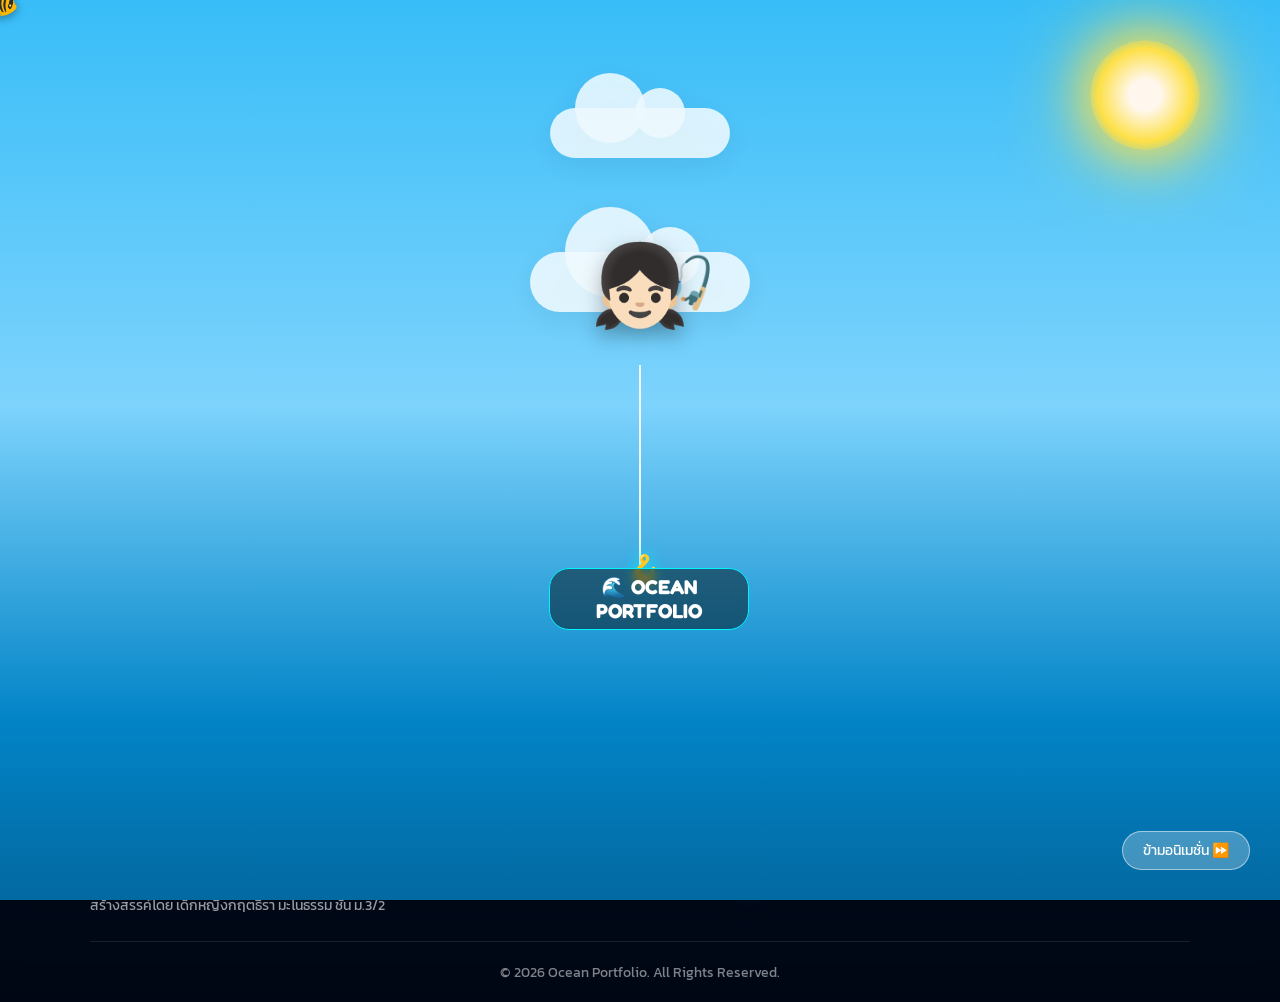
==== index.html @ 82ef906c "Update index.html" ====
<!DOCTYPE html>
<html lang="th">
<head>
    <meta charset="UTF-8">
    <meta name="viewport" content="width=device-width, initial-scale=1.0">
    <title>หน้าแรก - OCEAN PORTFOLIO</title>
    <!-- FontAwesome Icons -->
    <link rel="stylesheet" href="https://cdnjs.cloudflare.com/ajax/libs/font-awesome/6.4.0/css/all.min.css">
    
    <style>
        /* =========================================================
           GOOGLE FONTS & COLOR VARIABLES
        ========================================================= */
        @import url('https://fonts.googleapis.com/css2?family=Fredoka:wght@400;500;600;700&family=Kanit:ital,wght@0,300;0,400;0,500;0,600;1,300&display=swap');

        :root {
            /* Day Mode Colors (Coral Reef) */
            --bg-gradient-day: linear-gradient(180deg, #1062d1 0%, #003a80 40%, #00224d 70%, #000d1a 100%);
            --panel-bg-day: rgba(255, 255, 255, 0.12);
            --panel-border-day: rgba(255, 255, 255, 0.25);
            --text-main-day: #ffffff;
            --accent-day: #ff7b25; /* Clownfish Orange */
            --cyan-day: #00f2fe;

            /* Night Mode Colors (Deep Sea) */
            --bg-gradient-night: linear-gradient(180deg, #020514 0%, #050b24 35%, #02030a 75%, #000000 100%);
            --panel-bg-night: rgba(8, 20, 45, 0.55);
            --panel-border-night: rgba(0, 242, 254, 0.2);
            --text-main-night: #e0f7fa;
            --accent-night: #a855f7; /* Bioluminescent Purple */
            --cyan-night: #00ffcc;

            --transition-theme: background 0.8s ease, color 0.8s ease, border-color 0.8s ease;
        }

        /* Base Setup */
        * {
            margin: 0;
            padding: 0;
            box-sizing: border-box;
            cursor: none !important; /* Hide default cursor */
        }

        html {
            scroll-behavior: smooth;
        }

        body {
            font-family: 'Kanit', sans-serif;
            background: var(--bg-gradient-day);
            color: var(--text-main-day);
            overflow-x: hidden;
            min-height: 100vh;
            display: flex;
            flex-direction: column;
            justify-content: space-between;
            transition: var(--transition-theme);
            position: relative;
        }

        body.night-mode {
            background: var(--bg-gradient-night);
            color: var(--text-main-night);
        }

        /* Headings Font Style */
        h1, h2, h3, h4, .logo, .badge, .section-header p {
            font-family: 'Fredoka', 'Kanit', sans-serif;
        }

        /* =========================================================
           ADVANCED MULTI-LAYER OCEAN BACKGROUND EFFECTS
        ========================================================= */
        .ocean-background-effects {
            position: fixed;
            top: 0;
            left: 0;
            width: 100%;
            height: 100%;
            pointer-events: none;
            z-index: 0;
            overflow: hidden;
        }

        /* 1. Underwater Sunlight Rays Effect */
        .sun-rays {
            position: absolute;
            top: -10%;
            left: -10%;
            width: 120%;
            height: 85%;
            background: repeating-linear-gradient(
                85deg,
                rgba(255, 255, 255, 0.12) 0px,
                rgba(255, 255, 255, 0.12) 45px,
                transparent 45px,
                transparent 130px
            );
            filter: blur(10px);
            animation: raysShimmer 7s ease-in-out infinite alternate;
            mask-image: linear-gradient(180deg, rgba(0,0,0,1) 0%, rgba(0,0,0,0) 100%);
            -webkit-mask-image: linear-gradient(180deg, rgba(0,0,0,1) 0%, rgba(0,0,0,0) 100%);
        }

        @keyframes raysShimmer {
            0% { transform: scale(1) rotate(0deg); opacity: 0.5; }
            100% { transform: scale(1.08) rotate(3deg); opacity: 0.95; }
        }

        /* 2. Water Caustics Waves Glow Layer */
        .water-caustics {
            position: absolute;
            top: 0;
            left: 0;
            width: 100%;
            height: 100%;
            background: radial-gradient(circle at 50% 20%, rgba(0, 242, 254, 0.15), transparent 70%);
            animation: causticsPulse 6s ease-in-out infinite alternate;
        }

        @keyframes causticsPulse {
            0% { opacity: 0.3; transform: scale(1); }
            100% { opacity: 0.7; transform: scale(1.1); }
        }

        /* 3. Glowing Bioluminescent Particles */
        .plankton {
            position: absolute;
            background: #00f2fe;
            border-radius: 50%;
            box-shadow: 0 0 8px #00f2fe, 0 0 15px #00f2fe;
            animation: floatPlankton 10s infinite linear;
            opacity: 0.6;
        }

        body.night-mode .plankton {
            background: #a855f7;
            box-shadow: 0 0 8px #a855f7, 0 0 15px #00ffcc;
        }

        @keyframes floatPlankton {
            0% { transform: translateY(105vh) translateX(0) scale(0.5); opacity: 0; }
            20% { opacity: 0.8; }
            80% { opacity: 0.8; }
            100% { transform: translateY(-10vh) translateX(50px) scale(1.2); opacity: 0; }
        }

        /* 4. Swaying Seaweed at Seabed */
        .seaweed-group {
            position: absolute;
            bottom: -10px;
            width: 100%;
            display: flex;
            justify-content: space-around;
            opacity: 0.4;
        }

        .seaweed {
            width: 20px;
            height: 200px;
            background: linear-gradient(0deg, #023e8a, #00b4d8);
            border-radius: 50px 50px 0 0;
            transform-origin: bottom center;
            animation: sway 4s infinite ease-in-out alternate;
        }

        .seaweed:nth-child(2n) {
            height: 260px;
            animation-duration: 5.5s;
            animation-delay: -1.5s;
            background: linear-gradient(0deg, #0077b6, #90e0ef);
        }

        .seaweed:nth-child(3n) {
            height: 150px;
            animation-duration: 3.8s;
            animation-delay: -0.8s;
        }

        @keyframes sway {
            0% { transform: rotate(-14deg) skewX(-6deg); }
            100% { transform: rotate(14deg) skewX(6deg); }
        }

        /* =========================================================
           FISHING INTRO ANIMATION SCREEN (SUNNY SKY & CLOUDS)
        ========================================================= */
        #intro-overlay {
            position: fixed;
            top: 0;
            left: 0;
            width: 100%;
            height: 100%;
            background: linear-gradient(180deg, #38bdf8 0%, #7dd3fc 45%, #0284c7 80%, #0369a1 100%);
            z-index: 999999;
            display: flex;
            flex-direction: column;
            align-items: center;
            justify-content: center;
            overflow: hidden;
            transition: transform 1.2s cubic-bezier(0.77, 0, 0.175, 1), opacity 0.8s ease;
        }

        /* Bright Sun in Sky */
        .intro-sun {
            position: absolute;
            top: 40px;
            right: 80px;
            width: 110px;
            height: 110px;
            background: radial-gradient(circle, #fff7ed 20%, #fde047 60%, rgba(253, 224, 71, 0) 100%);
            border-radius: 50%;
            box-shadow: 0 0 50px #fde047, 0 0 90px #fde047;
            animation: sunGlow 3s ease-in-out infinite alternate;
        }

        @keyframes sunGlow {
            0% { transform: scale(1); box-shadow: 0 0 40px #fde047; }
            100% { transform: scale(1.1); box-shadow: 0 0 80px #fde047, 0 0 120px #facc15; }
        }

        /* Floating Sky Clouds */
        .cloud {
            position: absolute;
            background: rgba(255, 255, 255, 0.88);
            border-radius: 50px;
            opacity: 0.9;
            filter: drop-shadow(0 8px 15px rgba(0,0,0,0.08));
        }

        .cloud::before, .cloud::after {
            content: '';
            position: absolute;
            background: rgba(255, 255, 255, 0.88);
            border-radius: 50%;
        }

        .cloud-1 {
            width: 180px;
            height: 50px;
            top: 12%;
            animation: floatCloudLeft 22s linear infinite;
        }
        .cloud-1::before { width: 70px; height: 70px; top: -35px; left: 25px; }
        .cloud-1::after { width: 50px; height: 50px; top: -20px; left: 85px; }

        .cloud-2 {
            width: 220px;
            height: 60px;
            top: 28%;
            animation: floatCloudRight 28s linear infinite;
        }
        .cloud-2::before { width: 90px; height: 90px; top: -45px; left: 35px; }
        .cloud-2::after { width: 60px; height: 60px; top: -25px; left: 110px; }

        @keyframes floatCloudLeft {
            0% { left: -250px; }
            100% { left: 110vw; }
        }

        @keyframes floatCloudRight {
            0% { right: -250px; }
            100% { right: 110vw; }
        }

        /* Fisherman & Rod */
        .fisherman-box {
            position: absolute;
            top: 25%;
            display: flex;
            flex-direction: column;
            align-items: center;
            animation: boatBob 2.5s ease-in-out infinite alternate;
            z-index: 5;
        }

        @keyframes boatBob {
            0% { transform: translateY(0) rotate(-2deg); }
            100% { transform: translateY(12px) rotate(2deg); }
        }

        .character-avatar {
            font-size: 80px;
            filter: drop-shadow(0 8px 10px rgba(0,0,0,0.3));
            position: relative;
            z-index: 2;
        }

        .fishing-rod {
            position: absolute;
            top: 20px;
            right: -25px;
            font-size: 50px;
            transform-origin: bottom left;
            animation: rodReel 1.8s ease-in-out infinite alternate;
        }

        @keyframes rodReel {
            0% { transform: rotate(0deg); }
            100% { transform: rotate(-8deg); }
        }

        .fishing-line {
            position: absolute;
            top: 140px;
            width: 2px;
            background: rgba(255, 255, 255, 0.9);
            height: 200px;
        }

        .hook-item {
            position: absolute;
            bottom: -25px;
            left: -12px;
            font-size: 28px;
            color: #ffd700;
            filter: drop-shadow(0 0 8px #00f2fe);
        }

        .caught-title {
            position: absolute;
            bottom: -65px;
            left: -90px;
            width: 200px;
            text-align: center;
            font-family: 'Fredoka', sans-serif;
            font-size: 20px;
            font-weight: bold;
            color: #ffffff;
            background: rgba(0,0,0,0.45);
            padding: 6px 15px;
            border-radius: 20px;
            backdrop-filter: blur(5px);
            border: 1px solid var(--cyan-day);
        }

        #intro-overlay.pull-up {
            transform: translateY(-100%);
            opacity: 0.9;
        }

        #intro-overlay.pull-up .fisherman-box {
            animation: reelUp 0.8s ease-in forwards;
        }

        @keyframes reelUp {
            0% { transform: translateY(0); }
            30% { transform: translateY(30px); }
            100% { transform: translateY(-500px); }
        }

        /* Water Splash Bubbles Container when Pulling Up */
        #splash-bubbles-container {
            position: fixed;
            top: 0;
            left: 0;
            width: 100%;
            height: 100%;
            pointer-events: none;
            z-index: 9999999;
            overflow: hidden;
        }

        .splash-bubble {
            position: absolute;
            background: radial-gradient(circle at 30% 30%, rgba(255, 255, 255, 0.95), rgba(0, 242, 254, 0.6));
            border: 2px solid rgba(255, 255, 255, 0.9);
            border-radius: 50%;
            box-shadow: 0 0 15px rgba(0, 242, 254, 0.8);
            animation: splashFloat 1.2s cubic-bezier(0.25, 1, 0.5, 1) forwards;
        }

        @keyframes splashFloat {
            0% {
                transform: translateY(100vh) scale(0.3);
                opacity: 1;
            }
            50% {
                opacity: 0.9;
            }
            100% {
                transform: translateY(-20vh) scale(1.8);
                opacity: 0;
            }
        }

        .skip-intro-btn {
            position: absolute;
            bottom: 30px;
            right: 30px;
            background: rgba(255,255,255,0.25);
            border: 1px solid rgba(255,255,255,0.5);
            color: #fff;
            padding: 8px 20px;
            border-radius: 20px;
            font-family: 'Kanit', sans-serif;
            font-size: 14px;
            transition: 0.3s;
            z-index: 1000;
        }

        .skip-intro-btn:hover {
            background: rgba(255,255,255,0.5);
        }

        /* =========================================================
           CUSTOM CLOWNFISH CURSOR & BUBBLES
        ========================================================= */
        #customCursor {
            position: fixed;
            top: 0;
            left: 0;
            width: 38px;
            height: 38px;
            font-size: 28px;
            pointer-events: none;
            z-index: 999999;
            transform: translate(-50%, -50%) scaleX(-1);
            transition: transform 0.15s ease-out;
            filter: drop-shadow(0 2px 5px rgba(0,0,0,0.4));
        }

        .cursor-bubble {
            position: fixed;
            pointer-events: none;
            z-index: 999998;
            background: radial-gradient(circle at 30% 30%, rgba(255,255,255,0.9), rgba(0,242,254,0.3));
            border: 1px solid rgba(255, 255, 255, 0.8);
            border-radius: 50%;
            animation: bubbleFade 1s linear forwards;
        }

        @keyframes bubbleFade {
            0% { opacity: 0.8; transform: translate(-50%, -50%) scale(0.4); }
            100% { opacity: 0; transform: translate(-50%, -80px) scale(1.3); }
        }

        /* =========================================================
           NAVIGATION BAR
        ========================================================= */
        .site-header {
            position: fixed;
            top: 20px;
            left: 0;
            width: 100%;
            z-index: 1000;
        }

        .navbar {
            width: min(1180px, 92%);
            margin: auto;
            display: flex;
            align-items: center;
            justify-content: space-between;
            padding: 12px 24px;
            border-radius: 30px;
            background: var(--panel-bg-day);
            backdrop-filter: blur(15px);
            border: 1px solid var(--panel-border-day);
            box-shadow: 0 8px 32px rgba(0,0,0,0.2);
            transition: var(--transition-theme);
        }

        body.night-mode .navbar {
            background: var(--panel-bg-night);
            border-color: var(--panel-border-night);
        }

        .logo {
            display: flex;
            align-items: center;
            gap: 10px;
            text-decoration: none;
            color: #fff;
            font-size: 22px;
            letter-spacing: 0.5px;
        }

        .logo span {
            color: var(--cyan-day);
        }

        .nav-links {
            display: flex;
            gap: 24px;
            list-style: none;
        }

        .nav-links a {
            text-decoration: none;
            color: rgba(255, 255, 255, 0.85);
            font-size: 15px;
            font-weight: 500;
            transition: 0.3s;
        }

        .nav-links a:hover, .nav-links a.active {
            color: var(--cyan-day);
            text-shadow: 0 0 10px var(--cyan-day);
        }

        .theme-toggle-btn {
            background: rgba(255,255,255,0.2);
            border: 1px solid rgba(255,255,255,0.4);
            color: #fff;
            padding: 8px 16px;
            border-radius: 20px;
            font-size: 13px;
            font-weight: 600;
            font-family: 'Kanit', sans-serif;
            display: flex;
            align-items: center;
            gap: 8px;
            transition: 0.3s;
        }

        .theme-toggle-btn:hover {
            background: rgba(255,255,255,0.35);
        }

        /* =========================================================
           HERO SECTION & MAIN CONTENT
        ========================================================= */
        main {
            margin-top: 130px;
            z-index: 10;
            position: relative;
        }

        .hero-section {
            padding: 40px 0 60px;
        }

        .hero-container {
            width: min(1100px, 90%);
            margin: auto;
            display: grid;
            grid-template-columns: 1.2fr 0.8fr;
            gap: 40px;
            align-items: center;
        }

        .badge {
            display: inline-block;
            padding: 6px 18px;
            background: rgba(0, 242, 254, 0.15);
            border: 1px solid var(--cyan-day);
            color: var(--cyan-day);
            border-radius: 20px;
            font-size: 0.95rem;
            margin-bottom: 20px;
            backdrop-filter: blur(5px);
        }

        .hero-content h1 {
            font-size: clamp(36px, 5vw, 54px);
            line-height: 1.25;
            margin-bottom: 18px;
            color: #ffffff;
        }

        .hero-content h1 .highlight {
            color: var(--accent-day);
            text-shadow: 0 0 20px rgba(255, 123, 37, 0.6);
        }

        body.night-mode .hero-content h1 .highlight {
            color: var(--cyan-night);
            text-shadow: 0 0 20px rgba(0, 255, 204, 0.6);
        }

        .hero-sub {
            font-size: 1.1rem;
            color: rgba(255, 255, 255, 0.85);
            line-height: 1.7;
            font-weight: 300;
            margin-bottom: 30px;
        }

        .hero-buttons {
            display: flex;
            gap: 15px;
            flex-wrap: wrap;
        }

        .btn {
            display: inline-flex;
            align-items: center;
            gap: 10px;
            text-decoration: none;
            padding: 12px 28px;
            border-radius: 30px;
            font-size: 1rem;
            font-weight: 500;
            font-family: 'Kanit', sans-serif;
            transition: all 0.3s ease;
        }

        .btn-primary {
            background: linear-gradient(135deg, var(--cyan-day), #0088ff);
            color: #fff;
            box-shadow: 0 4px 15px rgba(0, 242, 254, 0.4);
        }

        .btn-primary:hover {
            transform: translateY(-3px);
            box-shadow: 0 8px 25px rgba(0, 242, 254, 0.6);
        }

        .btn-secondary {
            background: rgba(255, 255, 255, 0.15);
            border: 1px solid rgba(255, 255, 255, 0.3);
            color: #fff;
            backdrop-filter: blur(10px);
        }

        .btn-secondary:hover {
            background: rgba(255, 255, 255, 0.25);
            transform: translateY(-3px);
        }

        /* Profile Image Frame with Glow */
        .hero-image-wrapper {
            position: relative;
            display: flex;
            justify-content: center;
            align-items: center;
        }

        .blob-bg {
            position: absolute;
            width: 330px;
            height: 330px;
            background: radial-gradient(circle, rgba(0,242,254,0.4) 0%, rgba(0,0,0,0) 70%);
            border-radius: 50%;
            animation: pulseGlow 4s infinite alternate;
        }

        @keyframes pulseGlow {
            0% { transform: scale(0.9); opacity: 0.5; }
            100% { transform: scale(1.1); opacity: 0.9; }
        }

        .hero-img {
            width: 290px;
            height: 290px;
            object-fit: cover;
            border-radius: 50%;
            border: 4px solid var(--cyan-day);
            box-shadow: 0 0 30px rgba(0, 242, 254, 0.6);
            position: relative;
            z-index: 2;
            transition: transform 0.4s ease;
        }

        .hero-image-wrapper:hover .hero-img {
            transform: scale(1.05) rotate(-2deg);
        }

        /* Feature Cards Section */
        .quick-highlights {
            padding: 40px 0 80px;
        }

        .grid-3 {
            width: min(1100px, 90%);
            margin: auto;
            display: grid;
            grid-template-columns: repeat(auto-fit, minmax(280px, 1fr));
            gap: 25px;
        }

        .card {
            background: var(--panel-bg-day);
            border: 1px solid var(--panel-border-day);
            backdrop-filter: blur(15px);
            border-radius: 24px;
            padding: 30px;
            transition: var(--transition-theme), transform 0.3s ease, box-shadow 0.3s ease;
            text-align: center;
        }

        body.night-mode .card {
            background: var(--panel-bg-night);
            border-color: var(--panel-border-night);
        }

        .feature-card:hover {
            transform: translateY(-8px);
            box-shadow: 0 12px 30px rgba(0, 242, 254, 0.25);
            border-color: var(--cyan-day);
        }

        .feature-card .icon {
            font-size: 40px;
            color: var(--cyan-day);
            margin-bottom: 15px;
            text-shadow: 0 0 15px rgba(0, 242, 254, 0.5);
        }

        .feature-card h3 {
            font-size: 1.3rem;
            margin-bottom: 8px;
            color: #fff;
        }

        .feature-card p {
            font-size: 1rem;
            color: rgba(255, 255, 255, 0.85);
            font-weight: 300;
        }

        /* Dynamic Swimming Creatures */
        .swimming-fish {
            position: absolute;
            font-size: 38px;
            pointer-events: none;
            z-index: 1;
            animation: swimAcross 22s linear infinite;
            filter: drop-shadow(0 4px 10px rgba(0,0,0,0.3));
        }

        @keyframes swimAcross {
            0% { left: -10%; transform: scaleX(1); }
            50% { transform: scaleX(1) translateY(-20px); }
            50.1% { transform: scaleX(-1) translateY(-20px); }
            100% { left: 110%; transform: scaleX(-1); }
        }

        /* =========================================================
           FOOTER AREA
        ========================================================= */
        footer {
            background: rgba(1, 6, 19, 0.85);
            backdrop-filter: blur(10px);
            border-top: 1px solid rgba(255, 255, 255, 0.1);
            padding: 40px 20px 20px;
            margin-top: auto;
            position: relative;
            z-index: 10;
        }

        .footer-container {
            width: min(1100px, 90%);
            margin: auto;
            display: flex;
            justify-content: space-between;
            align-items: center;
            flex-wrap: wrap;
            gap: 20px;
            padding-bottom: 25px;
            border-bottom: 1px solid rgba(255, 255, 255, 0.1);
        }

        .footer-container h3 {
            font-size: 1.4rem;
            color: #fff;
            margin-bottom: 5px;
        }

        .footer-container p {
            font-size: 0.9rem;
            color: rgba(255, 255, 255, 0.6);
        }

        .footer-links {
            display: flex;
            gap: 18px;
            flex-wrap: wrap;
        }

        .footer-links a {
            color: rgba(255, 255, 255, 0.7);
            text-decoration: none;
            font-size: 0.9rem;
            transition: 0.3s;
        }

        .footer-links a:hover {
            color: var(--cyan-day);
        }

        .copyright {
            text-align: center;
            padding-top: 20px;
            font-size: 0.85rem;
            color: rgba(255, 255, 255, 0.5);
        }

        /* Responsive Design */
        @media (max-width: 768px) {
            .nav-links { display: none; }
            .hero-container { grid-template-columns: 1fr; text-align: center; }
            .hero-buttons { justify-content: center; }
            .footer-container { flex-direction: column; text-align: center; }
        }
    </style>
</head>
<body class="day-mode">

    <!-- DYNAMIC MULTI-LAYER OCEAN BACKGROUND EFFECTS -->
    <div class="ocean-background-effects">
        <div class="sun-rays"></div>
        <div class="water-caustics"></div>
        
        <!-- Animated Seaweed at seabed -->
        <div class="seaweed-group">
            <div class="seaweed"></div>
            <div class="seaweed"></div>
            <div class="seaweed"></div>
            <div class="seaweed"></div>
            <div class="seaweed"></div>
            <div class="seaweed"></div>
        </div>

        <!-- Dynamic Plankton Particle Container -->
        <div id="planktonContainer"></div>
    </div>

    <!-- INTRO FISHING ANIMATION OVERLAY (SUNNY SKY & FLOATING CLOUDS) -->
    <div id="intro-overlay">
        <!-- Bright Sun -->
        <div class="intro-sun"></div>

        <!-- Floating Clouds -->
        <div class="cloud cloud-1"></div>
        <div class="cloud cloud-2"></div>

        <div class="fisherman-box">
            <div class="character-avatar">👧🏻</div>
            <div class="fishing-rod">🎣</div>
            <div class="fishing-line">
                <div class="hook-item">🪝</div>
                <div class="caught-title">🌊 OCEAN PORTFOLIO</div>
            </div>
        </div>
        <button class="skip-intro-btn" onclick="finishIntro()">ข้ามอนิเมชั่น ⏩</button>
    </div>

    <!-- SPLASH BUBBLES CONTAINER -->
    <div id="splash-bubbles-container"></div>

    <!-- CUSTOM CLOWNFISH CURSOR -->
    <div id="customCursor">🐠</div>

    <!-- BACKGROUND SWIMMING ANIMALS -->
    <div class="swimming-fish" style="top: 22%;">🪼</div>
    <div class="swimming-fish" style="top: 68%; animation-duration: 26s;">🐢</div>

    <!-- NAVIGATION BAR -->
    <header class="site-header">
        <nav class="navbar">
            <a href="index.html" class="logo">
                <i class="fa-solid fa-water"></i> Ocean<span>Port</span>
            </a>
            <ul class="nav-links">
                <li><a href="index.html" class="active">หน้าแรก</a></li>
                <li><a href="profile.html">ประวัติส่วนตัว</a></li>
                <li><a href="education.html">การศึกษา</a></li>
                <li><a href="hobby.html">งานอดิเรก</a></li>
                <li><a href="contact.html">ติดต่อ</a></li>
            </ul>
            <button class="theme-toggle-btn" onclick="toggleTheme()" id="themeBtn">
                <span>🌙</span> <span id="themeText">โหมดทะเลลึก</span>
            </button>
        </nav>
    </header>

    <!-- MAIN HERO CONTENT -->
    <main>
        <section class="hero-section">
            <div class="hero-container">
                <div class="hero-content">
                    <span class="badge">ยินดีต้อนรับสู่พอร์ตโฟลิโอ 🌊</span>
                    <h1>สวัสดีค่ะ, หนู <span class="highlight">การ์ตูน</span> ✨</h1>
                    <p class="hero-sub">นักเรียนชั้นมัธยมศึกษาปีที่ 3 ที่มีความสนใจในด้านเทคโนโลยี การออกแบบ และการเรียนรู้สิ่งใหม่ๆ</p>
                    <div class="hero-buttons">
                        <a href="profile.html" class="btn btn-primary">รู้จักฉันมากขึ้น <i class="fa-solid fa-arrow-right"></i></a>
                        <a href="hobby.html" class="btn btn-secondary">ดูงานอดิเรก <i class="fa-solid fa-heart"></i></a>
                    </div>
                </div>
                <div class="hero-image-wrapper">
                    <div class="blob-bg"></div>
                    <!-- REAL PROFILE IMAGE -->
                    <img src="6992.jpg" alt="เด็กหญิงกฤตธีรา มะโนธรรม" class="hero-img">
                </div>
            </div>
        </section>

        <!-- QUICK HIGHLIGHTS SECTION -->
        <section class="quick-highlights">
            <div class="grid-3">
                <div class="card feature-card">
                    <i class="fa-solid fa-graduation-cap icon"></i>
                    <h3>ระดับการศึกษา</h3>
                    <p>มัธยมศึกษาปีที่ 3/2</p>
                </div>
                <div class="card feature-card">
                    <i class="fa-solid fa-flask icon"></i>
                    <h3>วิชาที่ชอบ</h3>
                    <p>วิชาวิทยาศาสตร์ 🧪</p>
                </div>
                <div class="card feature-card">
                    <i class="fa-solid fa-music icon"></i>
                    <h3>ความสนใจ</h3>
                    <p>ชอบ น้องเอยกับน้องแป๋ว วง RIIZE 🧡</p>
                </div>
            </div>
        </section>
    </main>

    <!-- FOOTER -->
    <footer>
        <div class="footer-container">
            <div>
                <h3>Ocean Portfolio 🐬</h3>
                <p>สร้างสรรค์โดย เด็กหญิงกฤตธีรา มะโนธรรม ชั้น ม.3/2</p>
            </div>
            <div class="footer-links">
                <a href="index.html">หน้าแรก</a>
                <a href="profile.html">ประวัติส่วนตัว</a>
                <a href="education.html">การศึกษา</a>
                <a href="hobby.html">งานอดิเรก</a>
                <a href="contact.html">ติดต่อ</a>
            </div>
        </div>
        <div class="copyright">
            <p>&copy; 2026 Ocean Portfolio. All Rights Reserved.</p>
        </div>
    </footer>

    <!-- JAVASCRIPT LOGIC -->
    <script>
        /* Generate Glowing Plankton Particles Dynamic Floating */
        const planktonContainer = document.getElementById('planktonContainer');
        for (let i = 0; i < 25; i++) {
            const plankton = document.createElement('div');
            plankton.className = 'plankton';
            const size = Math.random() * 5 + 3;
            plankton.style.width = size + 'px';
            plankton.style.height = size + 'px';
            plankton.style.left = Math.random() * 100 + '%';
            plankton.style.animationDuration = (Math.random() * 8 + 6) + 's';
            plankton.style.animationDelay = (Math.random() * 6) + 's';
            planktonContainer.appendChild(plankton);
        }

        /* Fishing Intro Animation Sequence & Water Splash Bubbles Trigger */
        let isIntroFinished = false;

        window.addEventListener('DOMContentLoaded', () => {
            setTimeout(() => {
                finishIntro();
            }, 2500);
        });

        function finishIntro() {
            if (isIntroFinished) return;
            isIntroFinished = true;

            const overlay = document.getElementById('intro-overlay');
            
            // Trigger Splash Bubbles Effect
            triggerSplashBubbles();

            overlay.classList.add('pull-up');
            
            setTimeout(() => {
                overlay.style.display = 'none';
            }, 1200);
        }

        /* Generate Water Burst/Splash Bubbles Effect */
        function triggerSplashBubbles() {
            const splashContainer = document.getElementById('splash-bubbles-container');
            const bubbleCount = 45; // Number of splash bubbles

            for (let i = 0; i < bubbleCount; i++) {
                const bubble = document.createElement('div');
                bubble.className = 'splash-bubble';
                
                const size = Math.random() * 35 + 12; // Bubble sizes
                bubble.style.width = size + 'px';
                bubble.style.height = size + 'px';
                
                bubble.style.left = Math.random() * 100 + 'vw';
                bubble.style.animationDelay = (Math.random() * 0.4) + 's';
                bubble.style.animationDuration = (Math.random() * 0.6 + 0.8) + 's';

                splashContainer.appendChild(bubble);
            }

            // Clean up splash bubbles after animation ends
            setTimeout(() => {
                splashContainer.innerHTML = '';
            }, 1800);
        }

        /* Custom Cursor Movement */
        const cursor = document.getElementById("customCursor");
        let lastX = 0;

        document.addEventListener("mousemove", (e) => {
            cursor.style.left = e.clientX + "px";
            cursor.style.top = e.clientY + "px";

            if (e.clientX < lastX) {
                cursor.style.transform = "translate(-50%, -50%) scaleX(1)";
            } else if (e.clientX > lastX) {
                cursor.style.transform = "translate(-50%, -50%) scaleX(-1)";
            }
            lastX = e.clientX;

            if (Math.random() < 0.2) {
                createCursorBubble(e.clientX, e.clientY);
            }
        });

        function createCursorBubble(x, y) {
            const bubble = document.createElement("div");
            bubble.className = "cursor-bubble";
            const size = Math.random() * 12 + 6;
            bubble.style.width = size + "px";
            bubble.style.height = size + "px";
            bubble.style.left = x + "px";
            bubble.style.top = y + "px";
            document.body.appendChild(bubble);
            setTimeout(() => bubble.remove(), 1000);
        }

        /* Theme Toggle Function */
        function toggleTheme() {
            const body = document.body;
            const themeBtnText = document.getElementById("themeText");

            body.classList.toggle("night-mode");

            if (body.classList.contains("night-mode")) {
                themeBtnText.textContent = "โหมดกลางวัน";
            } else {
                themeBtnText.textContent = "โหมดทะเลลึก";
            }
        }
    </script>
</body>
</html>
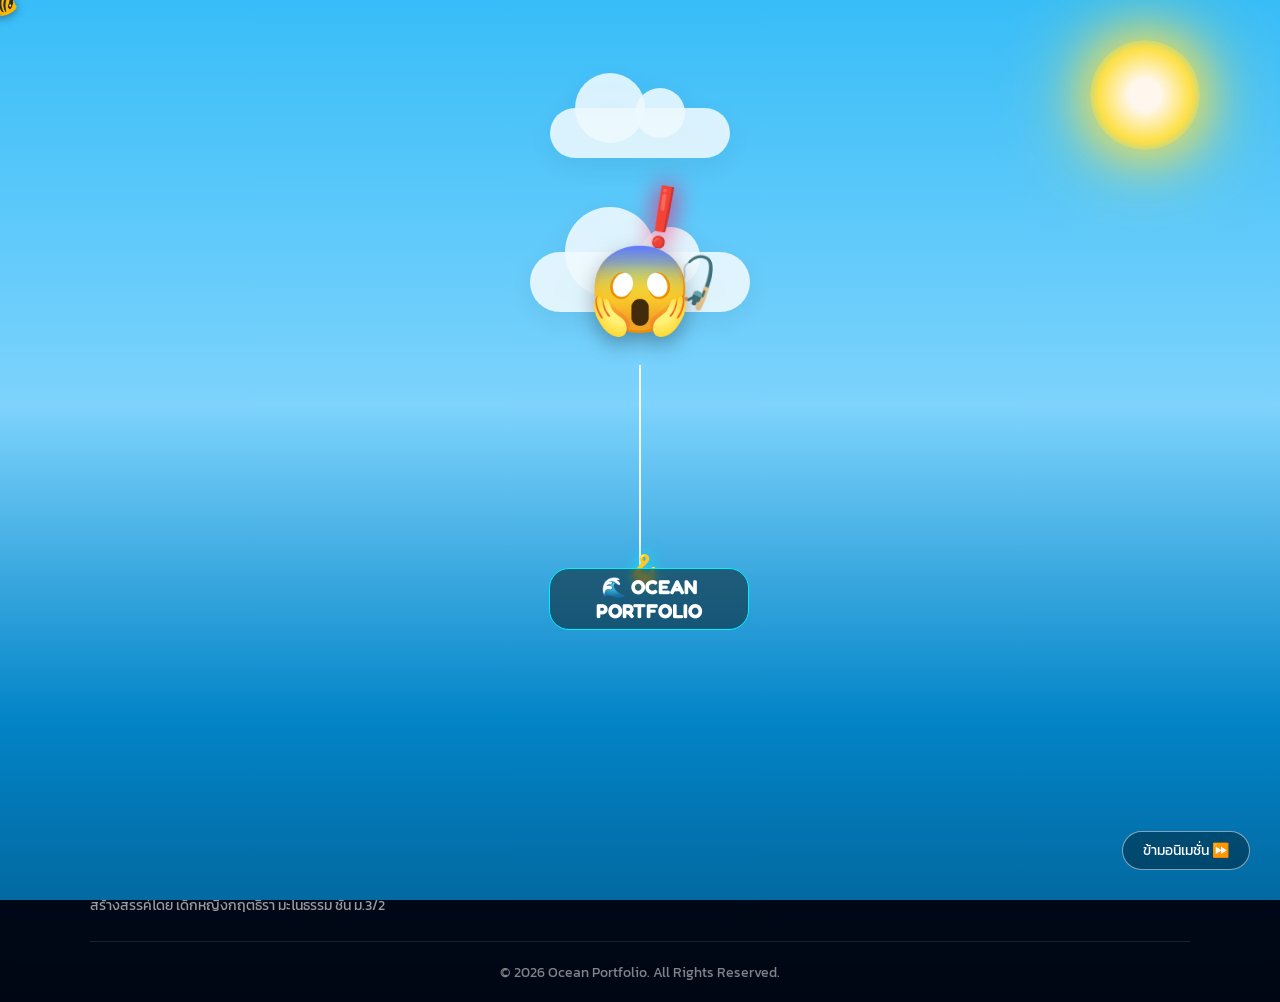
==== commit 8ef77f2b: "Update index.html" ====
--- a/index.html
+++ b/index.html
@@ -183,7 +183,7 @@
         }
 
         /* =========================================================
-           FISHING INTRO ANIMATION SCREEN (SUNNY SKY & CLOUDS)
+           EXTENDED FISHING INTRO SCREEN WITH SHOCK ANIMATION
         ========================================================= */
         #intro-overlay {
             position: fixed;
@@ -201,7 +201,7 @@
             transition: transform 1.2s cubic-bezier(0.77, 0, 0.175, 1), opacity 0.8s ease;
         }
 
-        /* Bright Sun in Sky */
+        /* Sun */
         .intro-sun {
             position: absolute;
             top: 40px;
@@ -219,7 +219,7 @@
             100% { transform: scale(1.1); box-shadow: 0 0 80px #fde047, 0 0 120px #facc15; }
         }
 
-        /* Floating Sky Clouds */
+        /* Clouds */
         .cloud {
             position: absolute;
             background: rgba(255, 255, 255, 0.88);
@@ -263,14 +263,14 @@
             100% { right: 110vw; }
         }
 
-        /* Fisherman & Rod */
+        /* Fisherman Container */
         .fisherman-box {
             position: absolute;
             top: 25%;
             display: flex;
             flex-direction: column;
             align-items: center;
-            animation: boatBob 2.5s ease-in-out infinite alternate;
+            animation: boatBob 3s ease-in-out infinite alternate;
             z-index: 5;
         }
 
@@ -279,20 +279,55 @@
             100% { transform: translateY(12px) rotate(2deg); }
         }
 
+        /* Character Avatar */
         .character-avatar {
-            font-size: 80px;
+            font-size: 85px;
             filter: drop-shadow(0 8px 10px rgba(0,0,0,0.3));
             position: relative;
             z-index: 2;
-        }
-
+            transition: transform 0.2s ease;
+        }
+
+        /* Shock Mark (❗️) Effect */
+        .shock-mark {
+            position: absolute;
+            top: -45px;
+            right: 0px;
+            font-size: 48px;
+            opacity: 0;
+            transform: scale(0.2) rotate(-15deg);
+            transition: transform 0.3s cubic-bezier(0.175, 0.885, 0.32, 1.275), opacity 0.3s;
+            filter: drop-shadow(0 0 10px #ff0055);
+        }
+
+        .fisherman-box.shocked .shock-mark {
+            opacity: 1;
+            transform: scale(1.2) rotate(10deg);
+            animation: vibrate 0.15s infinite alternate;
+        }
+
+        @keyframes vibrate {
+            0% { transform: scale(1.2) rotate(10deg) translate(0, 0); }
+            100% { transform: scale(1.3) rotate(-5deg) translate(3px, -3px); }
+        }
+
+        .fisherman-box.shocked {
+            animation: tugBait 0.2s infinite alternate !important;
+        }
+
+        @keyframes tugBait {
+            0% { transform: translateY(0) rotate(-4deg); }
+            100% { transform: translateY(28px) rotate(6deg); }
+        }
+
+        /* Fishing Rod & Line */
         .fishing-rod {
             position: absolute;
             top: 20px;
             right: -25px;
             font-size: 50px;
             transform-origin: bottom left;
-            animation: rodReel 1.8s ease-in-out infinite alternate;
+            animation: rodReel 2s ease-in-out infinite alternate;
         }
 
         @keyframes rodReel {
@@ -306,6 +341,7 @@
             width: 2px;
             background: rgba(255, 255, 255, 0.9);
             height: 200px;
+            transform-origin: top center;
         }
 
         .hook-item {
@@ -334,22 +370,23 @@
             border: 1px solid var(--cyan-day);
         }
 
+        /* Pull Up Motion */
         #intro-overlay.pull-up {
             transform: translateY(-100%);
             opacity: 0.9;
         }
 
         #intro-overlay.pull-up .fisherman-box {
-            animation: reelUp 0.8s ease-in forwards;
+            animation: reelUp 0.9s ease-in forwards !important;
         }
 
         @keyframes reelUp {
             0% { transform: translateY(0); }
-            30% { transform: translateY(30px); }
-            100% { transform: translateY(-500px); }
-        }
-
-        /* Water Splash Bubbles Container when Pulling Up */
+            20% { transform: translateY(45px) scale(0.95); }
+            100% { transform: translateY(-700px) scale(1.1); }
+        }
+
+        /* Water Splash Bubbles Container */
         #splash-bubbles-container {
             position: fixed;
             top: 0;
@@ -371,24 +408,16 @@
         }
 
         @keyframes splashFloat {
-            0% {
-                transform: translateY(100vh) scale(0.3);
-                opacity: 1;
-            }
-            50% {
-                opacity: 0.9;
-            }
-            100% {
-                transform: translateY(-20vh) scale(1.8);
-                opacity: 0;
-            }
+            0% { transform: translateY(100vh) scale(0.3); opacity: 1; }
+            50% { opacity: 0.9; }
+            100% { transform: translateY(-20vh) scale(1.8); opacity: 0; }
         }
 
         .skip-intro-btn {
             position: absolute;
             bottom: 30px;
             right: 30px;
-            background: rgba(255,255,255,0.25);
+            background: rgba(0, 0, 0, 0.35);
             border: 1px solid rgba(255,255,255,0.5);
             color: #fff;
             padding: 8px 20px;
@@ -817,7 +846,7 @@
         <div id="planktonContainer"></div>
     </div>
 
-    <!-- INTRO FISHING ANIMATION OVERLAY (SUNNY SKY & FLOATING CLOUDS) -->
+    <!-- EXTENDED INTRO FISHING ANIMATION SCREEN -->
     <div id="intro-overlay">
         <!-- Bright Sun -->
         <div class="intro-sun"></div>
@@ -826,8 +855,9 @@
         <div class="cloud cloud-1"></div>
         <div class="cloud cloud-2"></div>
 
-        <div class="fisherman-box">
-            <div class="character-avatar">👧🏻</div>
+        <div class="fisherman-box" id="fishermanBox">
+            <div class="shock-mark">❗️</div>
+            <div class="character-avatar" id="avatarChar">👧🏻</div>
             <div class="fishing-rod">🎣</div>
             <div class="fishing-line">
                 <div class="hook-item">🪝</div>
@@ -945,13 +975,26 @@
             planktonContainer.appendChild(plankton);
         }
 
-        /* Fishing Intro Animation Sequence & Water Splash Bubbles Trigger */
+        /* EXTENDED TIMELINE INTRO ANIMATION WITH SHOCK & TUG MOTION */
         let isIntroFinished = false;
 
         window.addEventListener('DOMContentLoaded', () => {
+            // Stage 1: Floating normally (0.0s - 2.5s)
+            
+            // Stage 2: Fish bites hook & Character shocks (At 2.5s)
+            setTimeout(() => {
+                if (isIntroFinished) return;
+                const fisherman = document.getElementById('fishermanBox');
+                const avatar = document.getElementById('avatarChar');
+                
+                fisherman.classList.add('shocked');
+                avatar.textContent = '😱'; // Switch to shocked expression
+            }, 2500);
+
+            // Stage 3: Pull up & Splash Transition (At 4.8s)
             setTimeout(() => {
                 finishIntro();
-            }, 2500);
+            }, 4800);
         });
 
         function finishIntro() {
@@ -973,13 +1016,13 @@
         /* Generate Water Burst/Splash Bubbles Effect */
         function triggerSplashBubbles() {
             const splashContainer = document.getElementById('splash-bubbles-container');
-            const bubbleCount = 45; // Number of splash bubbles
+            const bubbleCount = 55; // Increased splash bubbles count
 
             for (let i = 0; i < bubbleCount; i++) {
                 const bubble = document.createElement('div');
                 bubble.className = 'splash-bubble';
                 
-                const size = Math.random() * 35 + 12; // Bubble sizes
+                const size = Math.random() * 40 + 12; // Bubble sizes
                 bubble.style.width = size + 'px';
                 bubble.style.height = size + 'px';
                 
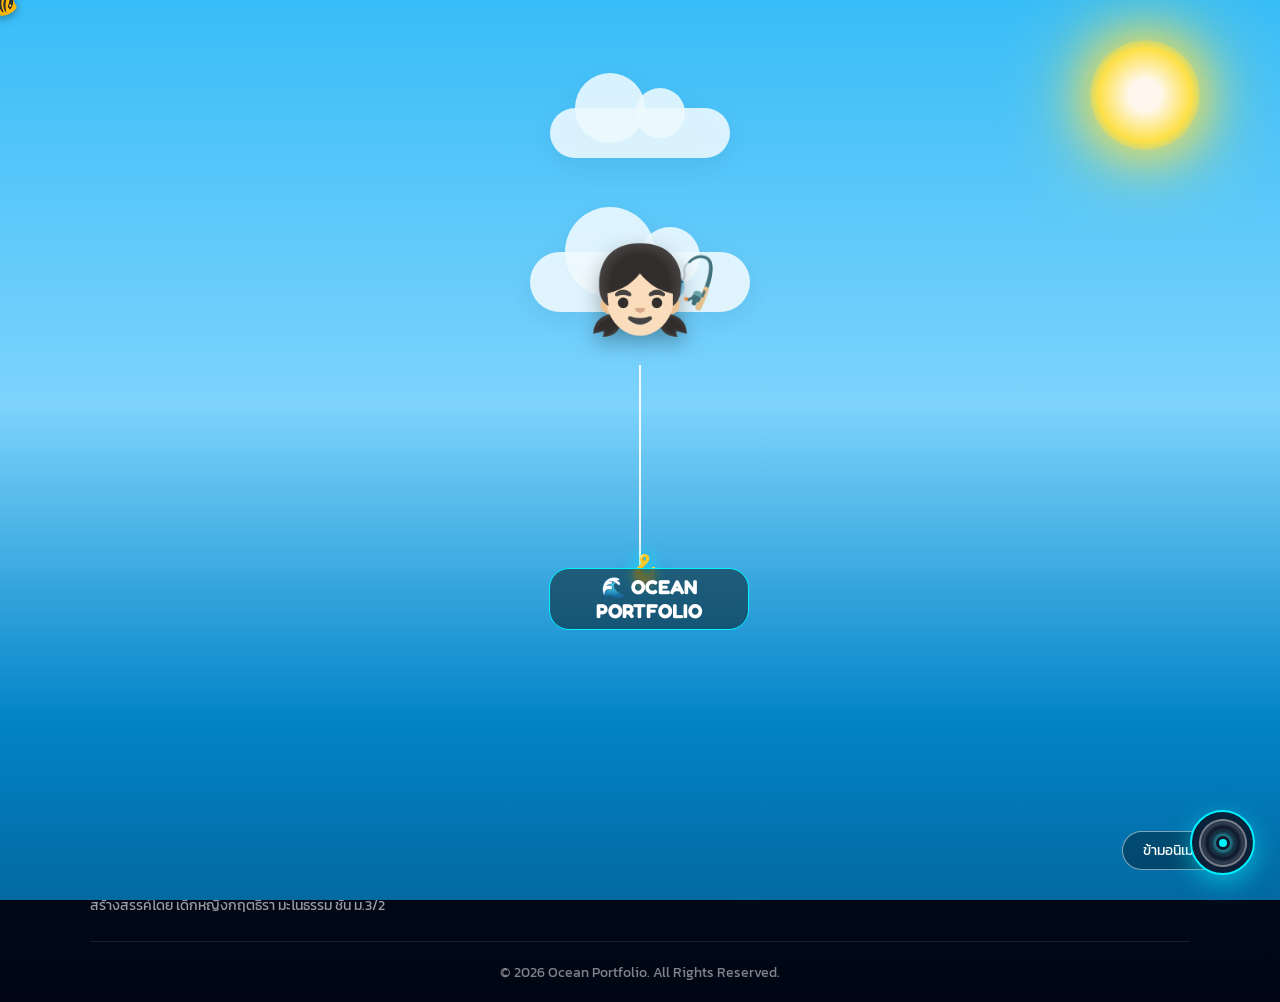
==== commit cebf28a5: "Update index.html" ====
--- a/index.html
+++ b/index.html
@@ -1,6 +1,7 @@
 <!DOCTYPE html>
 <html lang="th">
 <head>
+    <link rel="stylesheet" href="https://cdnjs.cloudflare.com/ajax/libs/font-awesome/6.4.0/css/all.min.css">
     <meta charset="UTF-8">
     <meta name="viewport" content="width=device-width, initial-scale=1.0">
     <title>หน้าแรก - OCEAN PORTFOLIO</title>
@@ -1087,3 +1088,352 @@
     </script>
 </body>
 </html>
+<!-- เครื่องเล่นเพลงมุมขวาล่าง -->
+<style>
+    .music-widget-btn {
+        position: fixed;
+        bottom: 25px;
+        right: 25px;
+        width: 65px;
+        height: 65px;
+        border-radius: 50%;
+        background: rgba(10, 25, 47, 0.9);
+        border: 2px solid #00f2fe;
+        box-shadow: 0 8px 25px rgba(0, 242, 254, 0.5);
+        backdrop-filter: blur(10px);
+        z-index: 9999999 !important;
+        cursor: pointer !important;
+        display: flex;
+        align-items: center;
+        justify-content: center;
+        transition: transform 0.3s ease;
+    }
+
+    .music-widget-btn:hover {
+        transform: scale(1.1);
+    }
+
+    .mini-cd-disc {
+        width: 48px;
+        height: 48px;
+        border-radius: 50%;
+        background: repeating-radial-gradient(
+            circle at center,
+            #1e293b 0px,
+            #0f172a 4px,
+            #334155 8px,
+            #0f172a 12px
+        );
+        border: 2px solid rgba(255, 255, 255, 0.4);
+        position: relative;
+        display: flex;
+        align-items: center;
+        justify-content: center;
+        animation: spinCD 8s linear infinite;
+        animation-play-state: paused;
+    }
+
+    .mini-cd-disc.playing {
+        animation-play-state: running;
+    }
+
+    .mini-cd-center {
+        width: 14px;
+        height: 14px;
+        background: #00f2fe;
+        border-radius: 50%;
+        border: 3px solid #0f172a;
+        box-shadow: 0 0 8px #00f2fe;
+    }
+
+    .music-player-modal {
+        position: fixed;
+        bottom: 100px;
+        right: 25px;
+        width: 310px;
+        background: rgba(8, 20, 45, 0.95);
+        border: 1px solid rgba(0, 242, 254, 0.5);
+        border-radius: 24px;
+        padding: 20px;
+        box-shadow: 0 15px 35px rgba(0, 0, 0, 0.6), 0 0 20px rgba(0, 242, 254, 0.3);
+        backdrop-filter: blur(20px);
+        z-index: 9999998 !important;
+        display: none;
+        flex-direction: column;
+        gap: 15px;
+        animation: popUp 0.3s ease;
+    }
+
+    .music-player-modal.active {
+        display: flex;
+    }
+
+    @keyframes popUp {
+        0% { opacity: 0; transform: translateY(20px) scale(0.95); }
+        100% { opacity: 1; transform: translateY(0) scale(1); }
+    }
+
+    .player-header {
+        display: flex;
+        justify-content: space-between;
+        align-items: center;
+        color: #fff;
+    }
+
+    .player-header h4 {
+        font-size: 0.95rem;
+        display: flex;
+        align-items: center;
+        gap: 8px;
+        color: #00f2fe;
+        margin: 0;
+    }
+
+    .close-player-btn {
+        background: transparent;
+        border: none;
+        color: rgba(255, 255, 255, 0.7);
+        font-size: 18px;
+        cursor: pointer !important;
+    }
+
+    .close-player-btn:hover {
+        color: #ff4757;
+    }
+
+    .player-display-container {
+        width: 100%;
+        height: 180px;
+        border-radius: 16px;
+        overflow: hidden;
+        position: relative;
+        background: #020617;
+        border: 1px solid rgba(255, 255, 255, 0.15);
+        display: flex;
+        align-items: center;
+        justify-content: center;
+    }
+
+    .player-video-view {
+        width: 100%;
+        height: 100%;
+        object-fit: cover;
+    }
+
+    .player-cd-view {
+        display: none;
+        width: 140px;
+        height: 140px;
+        border-radius: 50%;
+        background: radial-gradient(circle at center, #334155 0%, #0f172a 70%);
+        border: 4px solid rgba(255, 255, 255, 0.2);
+        box-shadow: 0 0 20px rgba(0, 0, 0, 0.8);
+        position: relative;
+        animation: spinCD 6s linear infinite;
+        animation-play-state: paused;
+    }
+
+    .player-cd-view.playing {
+        animation-play-state: running;
+    }
+
+    .player-cd-view::after {
+        content: '';
+        position: absolute;
+        top: 50%;
+        left: 50%;
+        transform: translate(-50%, -50%);
+        width: 35px;
+        height: 35px;
+        background: #00f2fe;
+        border-radius: 50%;
+        border: 4px solid #020617;
+    }
+
+    @keyframes spinCD {
+        0% { transform: rotate(0deg); }
+        100% { transform: rotate(360deg); }
+    }
+
+    .song-info {
+        text-align: center;
+        color: #fff;
+    }
+
+    .song-title {
+        font-size: 0.95rem;
+        font-weight: 600;
+        color: #ffffff;
+    }
+
+    .song-artist {
+        font-size: 0.8rem;
+        color: rgba(255, 255, 255, 0.6);
+    }
+
+    .player-controls {
+        display: flex;
+        flex-direction: column;
+        gap: 12px;
+    }
+
+    .view-toggle-btns {
+        display: flex;
+        justify-content: center;
+        gap: 8px;
+    }
+
+    .mode-btn {
+        background: rgba(255, 255, 255, 0.1);
+        border: 1px solid rgba(255, 255, 255, 0.2);
+        color: #fff;
+        padding: 5px 12px;
+        border-radius: 12px;
+        font-size: 0.75rem;
+        cursor: pointer !important;
+        transition: 0.3s;
+    }
+
+    .mode-btn.active {
+        background: #00f2fe;
+        color: #020617;
+        font-weight: 600;
+    }
+
+    .action-btns {
+        display: flex;
+        justify-content: center;
+        align-items: center;
+        gap: 20px;
+    }
+
+    .control-btn {
+        background: transparent;
+        border: none;
+        color: #fff;
+        font-size: 18px;
+        cursor: pointer !important;
+    }
+
+    .control-btn.play-btn {
+        width: 45px;
+        height: 45px;
+        background: linear-gradient(135deg, #00f2fe, #0088ff);
+        border-radius: 50%;
+        display: flex;
+        align-items: center;
+        justify-content: center;
+        color: #fff;
+        box-shadow: 0 4px 12px rgba(0, 242, 254, 0.4);
+    }
+</style>
+
+<!-- ปุ่ม Mini CD ลอยมุมขวาล่าง -->
+<div class="music-widget-btn" id="musicWidgetBtn" title="เปิด/ปิด เครื่องเล่นเพลง">
+    <div class="mini-cd-disc" id="miniCD">
+        <div class="mini-cd-center"></div>
+    </div>
+</div>
+
+<!-- หน้าต่างเครื่องเล่นเพลง -->
+<div class="music-player-modal" id="musicModal">
+    <div class="player-header">
+        <h4><i class="fa-solid fa-compact-disc"></i> RIIZE Player</h4>
+        <button class="close-player-btn" id="closePlayerBtn"><i class="fa-solid fa-xmark"></i></button>
+    </div>
+
+    <div class="player-display-container">
+        <!-- หน้าจอวิดีโอ -->
+        <video class="player-video-view" id="playerVideo" loop playsinline muted>
+            <source src="https://assets.mixkit.co/videos/preview/mixkit-underwater-view-of-ocean-waves-40118-large.mp4" type="video/mp4">
+        </video>
+
+        <!-- หน้าจอแผ่น CD หมุน -->
+        <div class="player-cd-view" id="playerCDView"></div>
+    </div>
+
+    <div class="song-info">
+        <div class="song-title">Something's In The Water</div>
+        <div class="song-artist">RIIZE</div>
+    </div>
+
+    <!-- ไฟล์เพลงของคุณ -->
+    <audio id="mainAudio" loop>
+        <source src="Y2Mate.is - RIIZE Somethings in the Water Official Audio.mp3" type="audio/mpeg">
+    </audio>
+
+    <div class="player-controls">
+        <div class="view-toggle-btns">
+            <button class="mode-btn active" id="videoModeBtn"><i class="fa-solid fa-video"></i> วิดีโอ</button>
+            <button class="mode-btn" id="cdModeBtn"><i class="fa-solid fa-compact-disc"></i> แผ่นซีดีหมุน</button>
+        </div>
+
+        <div class="action-btns">
+            <button class="control-btn" id="prevBtn"><i class="fa-solid fa-backward-step"></i></button>
+            <button class="control-btn play-btn" id="playPauseBtn"><i class="fa-solid fa-play"></i></button>
+            <button class="control-btn" id="nextBtn"><i class="fa-solid fa-forward-step"></i></button>
+        </div>
+    </div>
+</div>
+
+<script>
+    const musicWidgetBtn = document.getElementById('musicWidgetBtn');
+    const musicModal = document.getElementById('musicModal');
+    const closePlayerBtn = document.getElementById('closePlayerBtn');
+
+    const mainAudio = document.getElementById('mainAudio');
+    const playerVideo = document.getElementById('playerVideo');
+    const playPauseBtn = document.getElementById('playPauseBtn');
+    const miniCD = document.getElementById('miniCD');
+    const playerCDView = document.getElementById('playerCDView');
+
+    const videoModeBtn = document.getElementById('videoModeBtn');
+    const cdModeBtn = document.getElementById('cdModeBtn');
+
+    let isPlaying = false;
+
+    musicWidgetBtn.addEventListener('click', () => {
+        musicModal.classList.toggle('active');
+    });
+
+    closePlayerBtn.addEventListener('click', () => {
+        musicModal.classList.remove('active');
+    });
+
+    playPauseBtn.addEventListener('click', togglePlay);
+
+    function togglePlay() {
+        if (isPlaying) {
+            mainAudio.pause();
+            playerVideo.pause();
+            playPauseBtn.innerHTML = '<i class="fa-solid fa-play"></i>';
+            miniCD.classList.remove('playing');
+            playerCDView.classList.remove('playing');
+        } else {
+            mainAudio.play().then(() => {
+                playerVideo.play();
+                playPauseBtn.innerHTML = '<i class="fa-solid fa-pause"></i>';
+                miniCD.classList.add('playing');
+                playerCDView.classList.add('playing');
+            }).catch(error => {
+                alert("กรุณาตรวจสอบว่าชื่อไฟล์เพลงตรงกับในโฟลเดอร์หรือไม่");
+            });
+        }
+        isPlaying = !isPlaying;
+    }
+
+    videoModeBtn.addEventListener('click', () => {
+        videoModeBtn.classList.add('active');
+        cdModeBtn.classList.remove('active');
+        playerVideo.style.display = 'block';
+        playerCDView.style.display = 'none';
+    });
+
+    cdModeBtn.addEventListener('click', () => {
+        cdModeBtn.classList.add('active');
+        videoModeBtn.classList.remove('active');
+        playerVideo.style.display = 'none';
+        playerCDView.style.display = 'block';
+    });
+</script>
+</body>
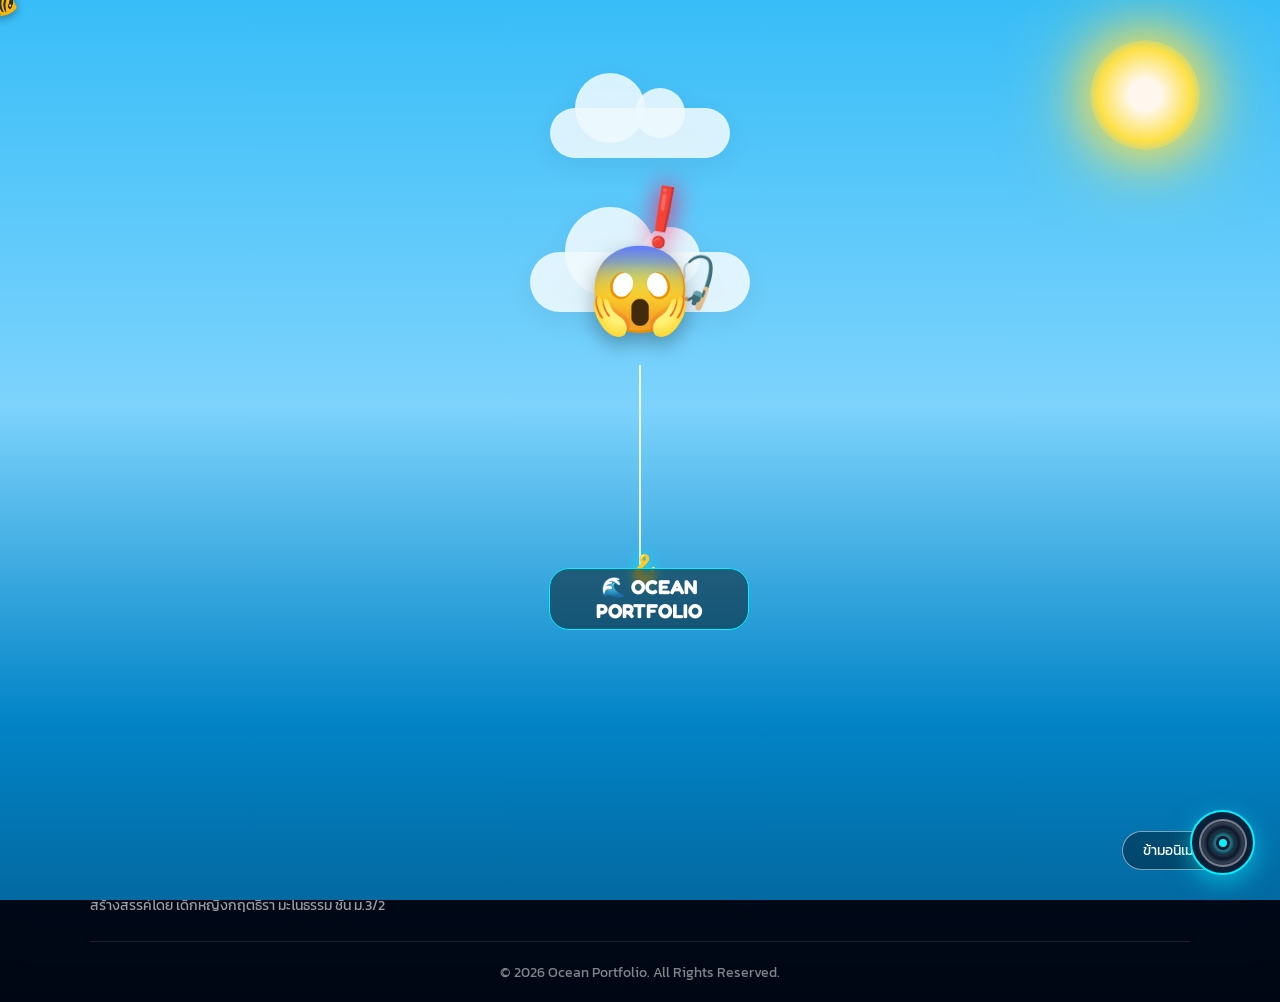
==== commit 58ac16f3: "Update index.html" ====
--- a/index.html
+++ b/index.html
@@ -1,7 +1,6 @@
 <!DOCTYPE html>
 <html lang="th">
 <head>
-    <link rel="stylesheet" href="https://cdnjs.cloudflare.com/ajax/libs/font-awesome/6.4.0/css/all.min.css">
     <meta charset="UTF-8">
     <meta name="viewport" content="width=device-width, initial-scale=1.0">
     <title>หน้าแรก - OCEAN PORTFOLIO</title>
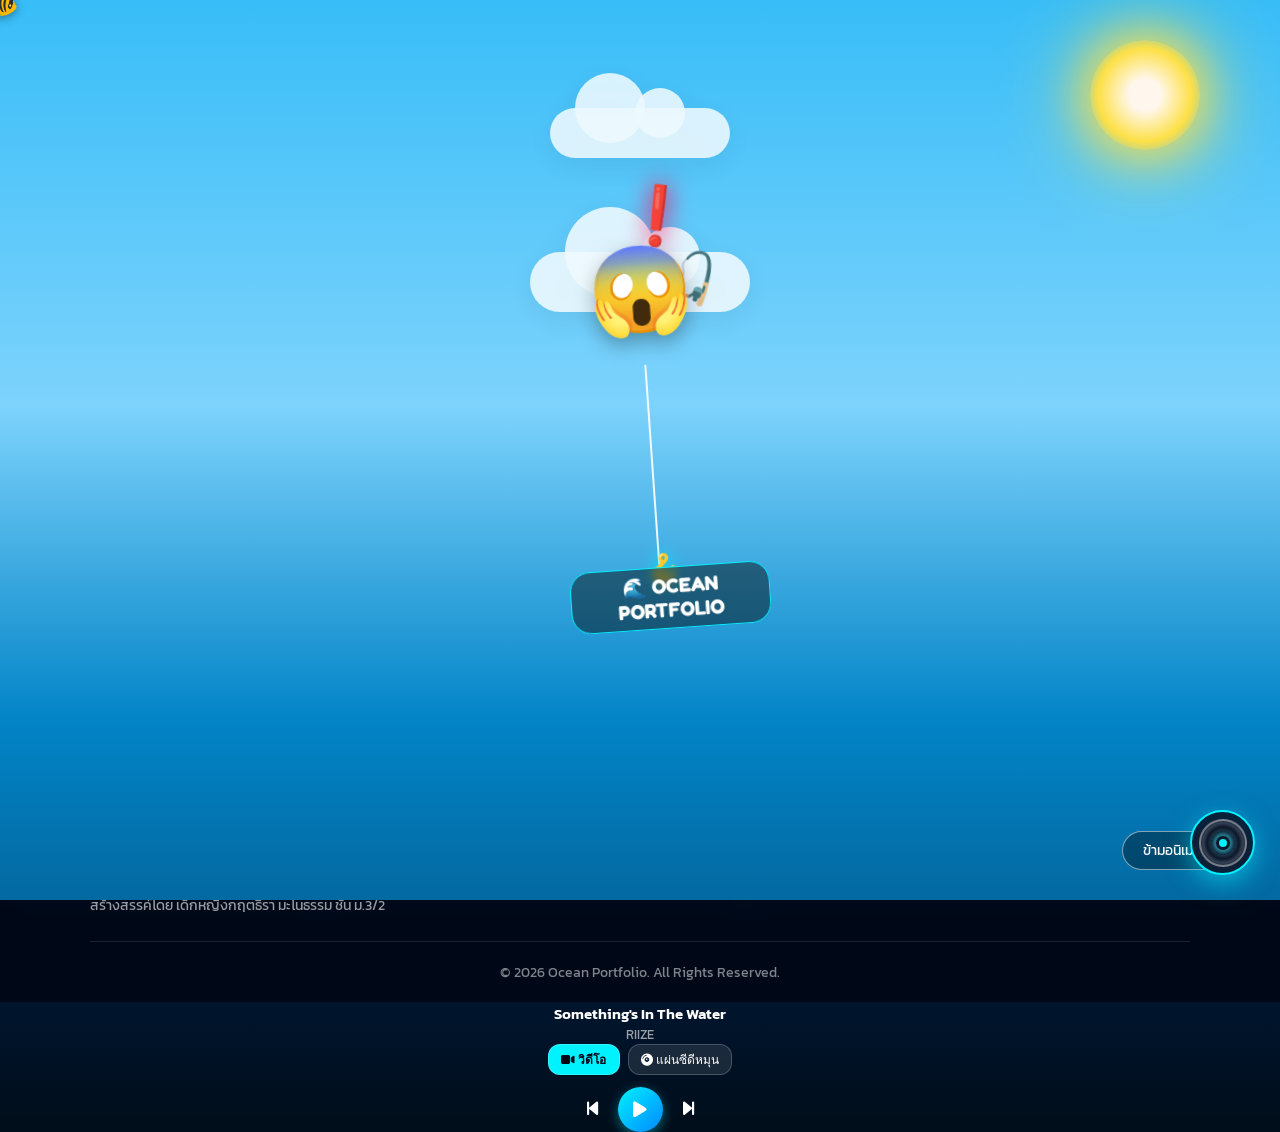
==== commit ec355ba6: "Update index.html" ====
--- a/index.html
+++ b/index.html
@@ -1342,6 +1342,10 @@
     </div>
 
     <div class="player-display-container">
+    <!-- ใส่รูปปกเพลงตรงนี้ -->
+    <img src="khui-image-2026-09-07T14-36-07-212Z.jpg" alt="RIIZE Cover" style="width: 100%; height: 100%; object-fit: cover;">
+</div>
+
         <!-- หน้าจอวิดีโอ -->
         <video class="player-video-view" id="playerVideo" loop playsinline muted>
             <source src="https://assets.mixkit.co/videos/preview/mixkit-underwater-view-of-ocean-waves-40118-large.mp4" type="video/mp4">
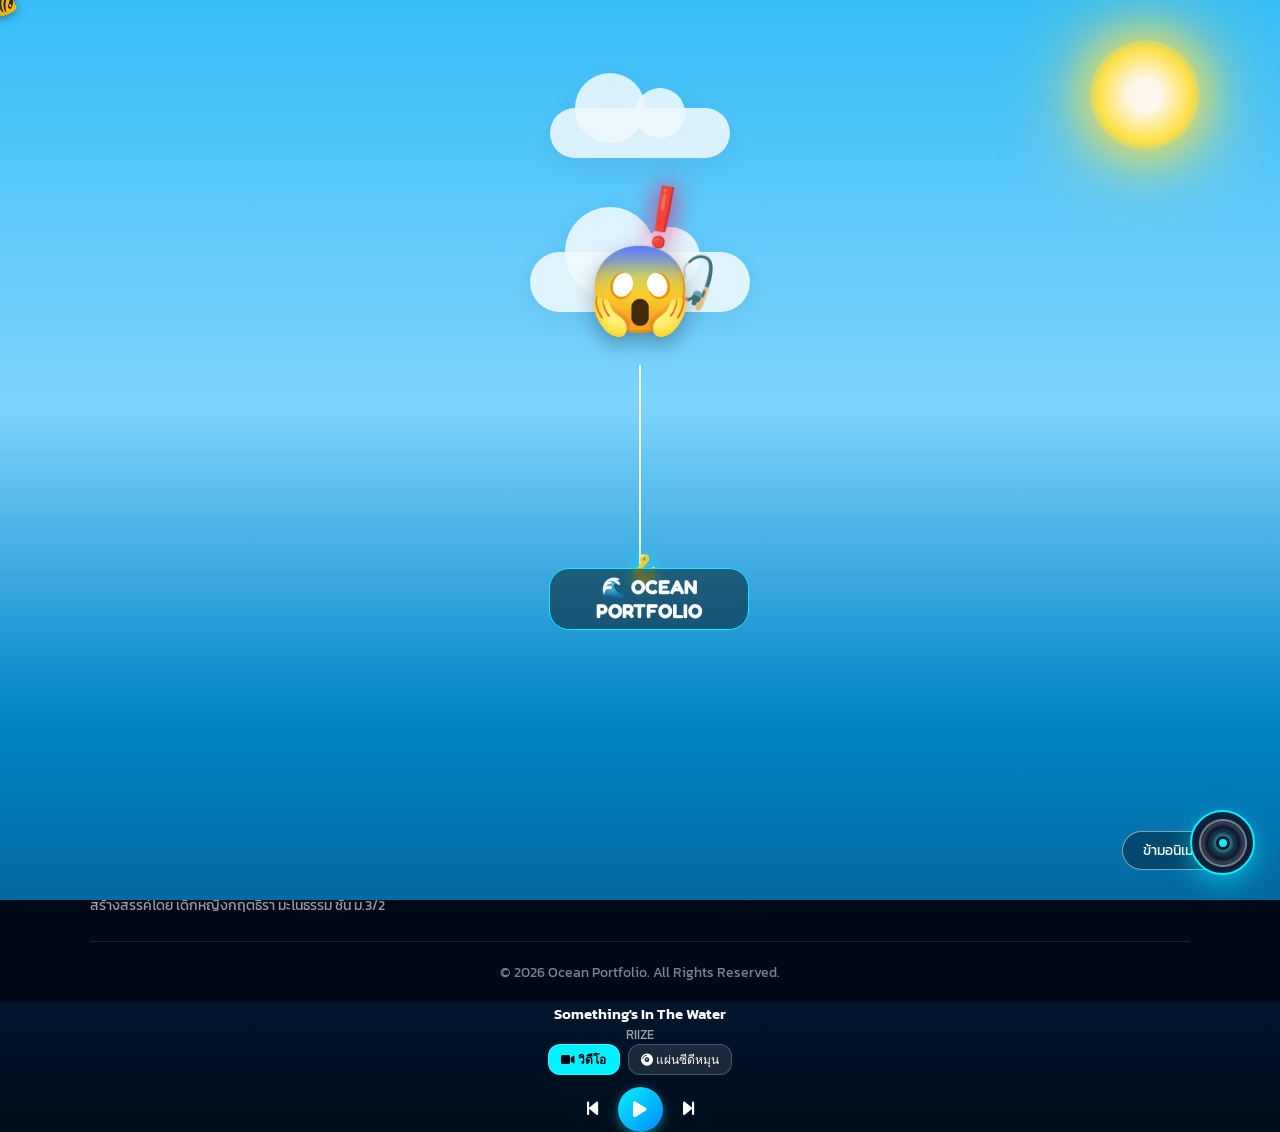
==== commit c3535a21: "Update index.html" ====
--- a/index.html
+++ b/index.html
@@ -1087,6 +1087,7 @@
     </script>
 </body>
 </html>
+
 <!-- เครื่องเล่นเพลงมุมขวาล่าง -->
 <style>
     .music-widget-btn {
@@ -1343,7 +1344,7 @@
 
     <div class="player-display-container">
     <!-- ใส่รูปปกเพลงตรงนี้ -->
-    <img src="khui-image-2026-09-07T14-36-07-212Z.jpg" alt="RIIZE Cover" style="width: 100%; height: 100%; object-fit: cover;">
+    <img src="khui-image-2026-09-07T14-36-07-212Z.jpg.jpg" alt="RIIZE Cover" style="width: 100%; height: 100%; object-fit: cover;">
 </div>
 
         <!-- หน้าจอวิดีโอ -->
@@ -1439,4 +1440,3 @@
         playerCDView.style.display = 'block';
     });
 </script>
-</body>
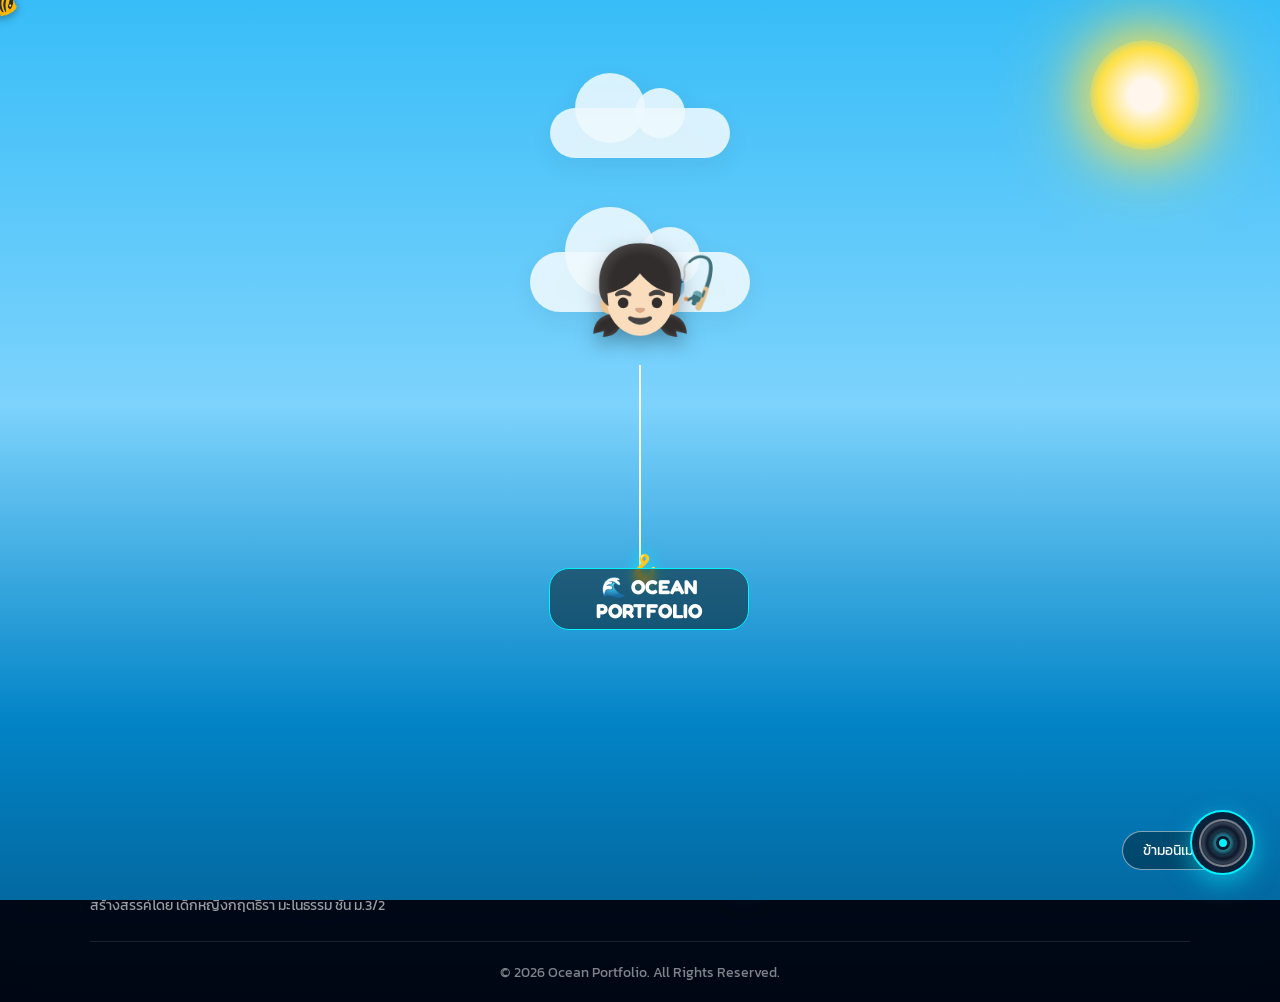
==== commit 36cd2a12: "Update index.html" ====
--- a/index.html
+++ b/index.html
@@ -1343,9 +1343,6 @@
     </div>
 
     <div class="player-display-container">
-    <!-- ใส่รูปปกเพลงตรงนี้ -->
-    <img src="khui-image-2026-09-07T14-36-07-212Z.jpg.jpg" alt="RIIZE Cover" style="width: 100%; height: 100%; object-fit: cover;">
-</div>
 
         <!-- หน้าจอวิดีโอ -->
         <video class="player-video-view" id="playerVideo" loop playsinline muted>
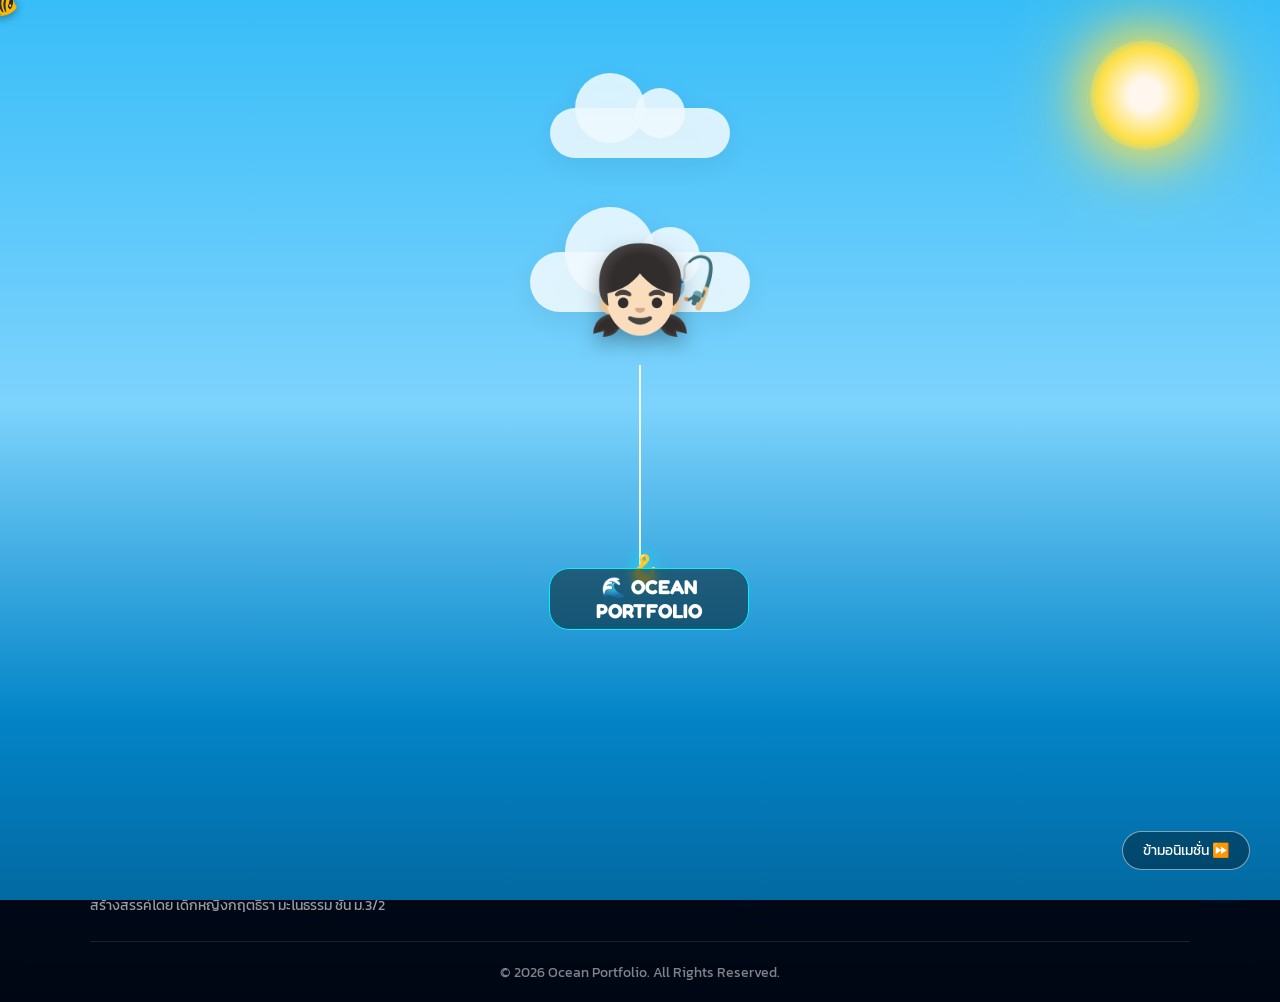
==== commit 8a68f8f5: "Update index.html" ====
--- a/index.html
+++ b/index.html
@@ -754,6 +754,246 @@
             50% { transform: scaleX(1) translateY(-20px); }
             50.1% { transform: scaleX(-1) translateY(-20px); }
             100% { left: 110%; transform: scaleX(-1); }
+        }
+
+        /* =========================================================
+           MUSIC PLAYER STYLES (FIXED POSITIONING)
+        ========================================================= */
+        .music-widget-btn {
+            position: fixed;
+            bottom: 25px;
+            right: 25px;
+            width: 65px;
+            height: 65px;
+            border-radius: 50%;
+            background: rgba(10, 25, 47, 0.9);
+            border: 2px solid #00f2fe;
+            box-shadow: 0 8px 25px rgba(0, 242, 254, 0.5);
+            backdrop-filter: blur(10px);
+            z-index: 99999 !important;
+            cursor: pointer !important;
+            display: flex;
+            align-items: center;
+            justify-content: center;
+            transition: transform 0.3s ease;
+        }
+
+        .music-widget-btn:hover {
+            transform: scale(1.1);
+        }
+
+        .mini-cd-disc {
+            width: 48px;
+            height: 48px;
+            border-radius: 50%;
+            background: repeating-radial-gradient(
+                circle at center,
+                #1e293b 0px,
+                #0f172a 4px,
+                #334155 8px,
+                #0f172a 12px
+            );
+            border: 2px solid rgba(255, 255, 255, 0.4);
+            position: relative;
+            display: flex;
+            align-items: center;
+            justify-content: center;
+            animation: spinCD 8s linear infinite;
+            animation-play-state: paused;
+        }
+
+        .mini-cd-disc.playing {
+            animation-play-state: running;
+        }
+
+        .mini-cd-center {
+            width: 14px;
+            height: 14px;
+            background: #00f2fe;
+            border-radius: 50%;
+            border: 3px solid #0f172a;
+            box-shadow: 0 0 8px #00f2fe;
+        }
+
+        .music-player-modal {
+            position: fixed;
+            bottom: 100px;
+            right: 25px;
+            width: 310px;
+            background: rgba(8, 20, 45, 0.95);
+            border: 1px solid rgba(0, 242, 254, 0.5);
+            border-radius: 24px;
+            padding: 20px;
+            box-shadow: 0 15px 35px rgba(0, 0, 0, 0.6), 0 0 20px rgba(0, 242, 254, 0.3);
+            backdrop-filter: blur(20px);
+            z-index: 99998 !important;
+            display: none;
+            flex-direction: column;
+            gap: 15px;
+            animation: popUp 0.3s ease;
+        }
+
+        .music-player-modal.active {
+            display: flex;
+        }
+
+        @keyframes popUp {
+            0% { opacity: 0; transform: translateY(20px) scale(0.95); }
+            100% { opacity: 1; transform: translateY(0) scale(1); }
+        }
+
+        .player-header {
+            display: flex;
+            justify-content: space-between;
+            align-items: center;
+            color: #fff;
+        }
+
+        .player-header h4 {
+            font-size: 0.95rem;
+            display: flex;
+            align-items: center;
+            gap: 8px;
+            color: #00f2fe;
+            margin: 0;
+        }
+
+        .close-player-btn {
+            background: transparent;
+            border: none;
+            color: rgba(255, 255, 255, 0.7);
+            font-size: 18px;
+            cursor: pointer !important;
+        }
+
+        .close-player-btn:hover {
+            color: #ff4757;
+        }
+
+        .player-display-container {
+            width: 100%;
+            height: 180px;
+            border-radius: 16px;
+            overflow: hidden;
+            position: relative;
+            background: #020617;
+            border: 1px solid rgba(255, 255, 255, 0.15);
+            display: flex;
+            align-items: center;
+            justify-content: center;
+        }
+
+        .player-video-view {
+            width: 100%;
+            height: 100%;
+            object-fit: cover;
+        }
+
+        .player-cd-view {
+            display: none;
+            width: 140px;
+            height: 140px;
+            border-radius: 50%;
+            background: radial-gradient(circle at center, #334155 0%, #0f172a 70%);
+            border: 4px solid rgba(255, 255, 255, 0.2);
+            box-shadow: 0 0 20px rgba(0, 0, 0, 0.8);
+            position: relative;
+            animation: spinCD 6s linear infinite;
+            animation-play-state: paused;
+        }
+
+        .player-cd-view.playing {
+            animation-play-state: running;
+        }
+
+        .player-cd-view::after {
+            content: '';
+            position: absolute;
+            top: 50%;
+            left: 50%;
+            transform: translate(-50%, -50%);
+            width: 35px;
+            height: 35px;
+            background: #00f2fe;
+            border-radius: 50%;
+            border: 4px solid #020617;
+        }
+
+        @keyframes spinCD {
+            0% { transform: rotate(0deg); }
+            100% { transform: rotate(360deg); }
+        }
+
+        .song-info {
+            text-align: center;
+            color: #fff;
+        }
+
+        .song-title {
+            font-size: 0.95rem;
+            font-weight: 600;
+            color: #ffffff;
+        }
+
+        .song-artist {
+            font-size: 0.8rem;
+            color: rgba(255, 255, 255, 0.6);
+        }
+
+        .player-controls {
+            display: flex;
+            flex-direction: column;
+            gap: 12px;
+        }
+
+        .view-toggle-btns {
+            display: flex;
+            justify-content: center;
+            gap: 8px;
+        }
+
+        .mode-btn {
+            background: rgba(255, 255, 255, 0.1);
+            border: 1px solid rgba(255, 255, 255, 0.2);
+            color: #fff;
+            padding: 5px 12px;
+            border-radius: 12px;
+            font-size: 0.75rem;
+            cursor: pointer !important;
+            transition: 0.3s;
+        }
+
+        .mode-btn.active {
+            background: #00f2fe;
+            color: #020617;
+            font-weight: 600;
+        }
+
+        .action-btns {
+            display: flex;
+            justify-content: center;
+            align-items: center;
+            gap: 20px;
+        }
+
+        .control-btn {
+            background: transparent;
+            border: none;
+            color: #fff;
+            font-size: 18px;
+            cursor: pointer !important;
+        }
+
+        .control-btn.play-btn {
+            width: 45px;
+            height: 45px;
+            background: linear-gradient(135deg, #00f2fe, #0088ff);
+            border-radius: 50%;
+            display: flex;
+            align-items: center;
+            justify-content: center;
+            color: #fff;
+            box-shadow: 0 4px 12px rgba(0, 242, 254, 0.4);
         }
 
         /* =========================================================
@@ -959,6 +1199,49 @@
         </div>
     </footer>
 
+    <!-- MUSIC PLAYER COMPONENTS -->
+    <div class="music-widget-btn" id="musicWidgetBtn" title="เปิด/ปิด เครื่องเล่นเพลง">
+        <div class="mini-cd-disc" id="miniCD">
+            <div class="mini-cd-center"></div>
+        </div>
+    </div>
+
+    <div class="music-player-modal" id="musicModal">
+        <div class="player-header">
+            <h4><i class="fa-solid fa-compact-disc"></i> RIIZE Player</h4>
+            <button class="close-player-btn" id="closePlayerBtn"><i class="fa-solid fa-xmark"></i></button>
+        </div>
+
+        <div class="player-display-container">
+            <video class="player-video-view" id="playerVideo" loop playsinline muted>
+                <source src="https://assets.mixkit.co/videos/preview/mixkit-underwater-view-of-ocean-waves-40118-large.mp4" type="video/mp4">
+            </video>
+            <div class="player-cd-view" id="playerCDView"></div>
+        </div>
+
+        <div class="song-info">
+            <div class="song-title">Something's In The Water</div>
+            <div class="song-artist">RIIZE</div>
+        </div>
+
+        <audio id="mainAudio" loop>
+            <source src="Y2Mate.is - RIIZE Somethings in the Water Official Audio.mp3" type="audio/mpeg">
+        </audio>
+
+        <div class="player-controls">
+            <div class="view-toggle-btns">
+                <button class="mode-btn active" id="videoModeBtn"><i class="fa-solid fa-video"></i> วิดีโอ</button>
+                <button class="mode-btn" id="cdModeBtn"><i class="fa-solid fa-compact-disc"></i> แผ่นซีดีหมุน</button>
+            </div>
+
+            <div class="action-btns">
+                <button class="control-btn" id="prevBtn"><i class="fa-solid fa-backward-step"></i></button>
+                <button class="control-btn play-btn" id="playPauseBtn"><i class="fa-solid fa-play"></i></button>
+                <button class="control-btn" id="nextBtn"><i class="fa-solid fa-forward-step"></i></button>
+            </div>
+        </div>
+    </div>
+
     <!-- JAVASCRIPT LOGIC -->
     <script>
         /* Generate Glowing Plankton Particles Dynamic Floating */
@@ -979,19 +1262,15 @@
         let isIntroFinished = false;
 
         window.addEventListener('DOMContentLoaded', () => {
-            // Stage 1: Floating normally (0.0s - 2.5s)
-            
-            // Stage 2: Fish bites hook & Character shocks (At 2.5s)
             setTimeout(() => {
                 if (isIntroFinished) return;
                 const fisherman = document.getElementById('fishermanBox');
                 const avatar = document.getElementById('avatarChar');
                 
                 fisherman.classList.add('shocked');
-                avatar.textContent = '😱'; // Switch to shocked expression
+                avatar.textContent = '😱';
             }, 2500);
 
-            // Stage 3: Pull up & Splash Transition (At 4.8s)
             setTimeout(() => {
                 finishIntro();
             }, 4800);
@@ -1002,10 +1281,7 @@
             isIntroFinished = true;
 
             const overlay = document.getElementById('intro-overlay');
-            
-            // Trigger Splash Bubbles Effect
             triggerSplashBubbles();
-
             overlay.classList.add('pull-up');
             
             setTimeout(() => {
@@ -1013,16 +1289,15 @@
             }, 1200);
         }
 
-        /* Generate Water Burst/Splash Bubbles Effect */
         function triggerSplashBubbles() {
             const splashContainer = document.getElementById('splash-bubbles-container');
-            const bubbleCount = 55; // Increased splash bubbles count
+            const bubbleCount = 55;
 
             for (let i = 0; i < bubbleCount; i++) {
                 const bubble = document.createElement('div');
                 bubble.className = 'splash-bubble';
                 
-                const size = Math.random() * 40 + 12; // Bubble sizes
+                const size = Math.random() * 40 + 12;
                 bubble.style.width = size + 'px';
                 bubble.style.height = size + 'px';
                 
@@ -1033,7 +1308,6 @@
                 splashContainer.appendChild(bubble);
             }
 
-            // Clean up splash bubbles after animation ends
             setTimeout(() => {
                 splashContainer.innerHTML = '';
             }, 1800);
@@ -1084,356 +1358,66 @@
                 themeBtnText.textContent = "โหมดทะเลลึก";
             }
         }
+
+        /* Music Player Script */
+        const musicWidgetBtn = document.getElementById('musicWidgetBtn');
+        const musicModal = document.getElementById('musicModal');
+        const closePlayerBtn = document.getElementById('closePlayerBtn');
+
+        const mainAudio = document.getElementById('mainAudio');
+        const playerVideo = document.getElementById('playerVideo');
+        const playPauseBtn = document.getElementById('playPauseBtn');
+        const miniCD = document.getElementById('miniCD');
+        const playerCDView = document.getElementById('playerCDView');
+
+        const videoModeBtn = document.getElementById('videoModeBtn');
+        const cdModeBtn = document.getElementById('cdModeBtn');
+
+        let isPlaying = false;
+
+        musicWidgetBtn.addEventListener('click', () => {
+            musicModal.classList.toggle('active');
+        });
+
+        closePlayerBtn.addEventListener('click', () => {
+            musicModal.classList.remove('active');
+        });
+
+        playPauseBtn.addEventListener('click', togglePlay);
+
+        function togglePlay() {
+            if (isPlaying) {
+                mainAudio.pause();
+                playerVideo.pause();
+                playPauseBtn.innerHTML = '<i class="fa-solid fa-play"></i>';
+                miniCD.classList.remove('playing');
+                playerCDView.classList.remove('playing');
+            } else {
+                mainAudio.play().then(() => {
+                    playerVideo.play();
+                    playPauseBtn.innerHTML = '<i class="fa-solid fa-pause"></i>';
+                    miniCD.classList.add('playing');
+                    playerCDView.classList.add('playing');
+                }).catch(error => {
+                    alert("กรุณาตรวจสอบว่าชื่อไฟล์เพลงตรงกับในโฟลเดอร์หรือไม่");
+                });
+            }
+            isPlaying = !isPlaying;
+        }
+
+        videoModeBtn.addEventListener('click', () => {
+            videoModeBtn.classList.add('active');
+            cdModeBtn.classList.remove('active');
+            playerVideo.style.display = 'block';
+            playerCDView.style.display = 'none';
+        });
+
+        cdModeBtn.addEventListener('click', () => {
+            cdModeBtn.classList.add('active');
+            videoModeBtn.classList.remove('active');
+            playerVideo.style.display = 'none';
+            playerCDView.style.display = 'block';
+        });
     </script>
 </body>
 </html>
-
-<!-- เครื่องเล่นเพลงมุมขวาล่าง -->
-<style>
-    .music-widget-btn {
-        position: fixed;
-        bottom: 25px;
-        right: 25px;
-        width: 65px;
-        height: 65px;
-        border-radius: 50%;
-        background: rgba(10, 25, 47, 0.9);
-        border: 2px solid #00f2fe;
-        box-shadow: 0 8px 25px rgba(0, 242, 254, 0.5);
-        backdrop-filter: blur(10px);
-        z-index: 9999999 !important;
-        cursor: pointer !important;
-        display: flex;
-        align-items: center;
-        justify-content: center;
-        transition: transform 0.3s ease;
-    }
-
-    .music-widget-btn:hover {
-        transform: scale(1.1);
-    }
-
-    .mini-cd-disc {
-        width: 48px;
-        height: 48px;
-        border-radius: 50%;
-        background: repeating-radial-gradient(
-            circle at center,
-            #1e293b 0px,
-            #0f172a 4px,
-            #334155 8px,
-            #0f172a 12px
-        );
-        border: 2px solid rgba(255, 255, 255, 0.4);
-        position: relative;
-        display: flex;
-        align-items: center;
-        justify-content: center;
-        animation: spinCD 8s linear infinite;
-        animation-play-state: paused;
-    }
-
-    .mini-cd-disc.playing {
-        animation-play-state: running;
-    }
-
-    .mini-cd-center {
-        width: 14px;
-        height: 14px;
-        background: #00f2fe;
-        border-radius: 50%;
-        border: 3px solid #0f172a;
-        box-shadow: 0 0 8px #00f2fe;
-    }
-
-    .music-player-modal {
-        position: fixed;
-        bottom: 100px;
-        right: 25px;
-        width: 310px;
-        background: rgba(8, 20, 45, 0.95);
-        border: 1px solid rgba(0, 242, 254, 0.5);
-        border-radius: 24px;
-        padding: 20px;
-        box-shadow: 0 15px 35px rgba(0, 0, 0, 0.6), 0 0 20px rgba(0, 242, 254, 0.3);
-        backdrop-filter: blur(20px);
-        z-index: 9999998 !important;
-        display: none;
-        flex-direction: column;
-        gap: 15px;
-        animation: popUp 0.3s ease;
-    }
-
-    .music-player-modal.active {
-        display: flex;
-    }
-
-    @keyframes popUp {
-        0% { opacity: 0; transform: translateY(20px) scale(0.95); }
-        100% { opacity: 1; transform: translateY(0) scale(1); }
-    }
-
-    .player-header {
-        display: flex;
-        justify-content: space-between;
-        align-items: center;
-        color: #fff;
-    }
-
-    .player-header h4 {
-        font-size: 0.95rem;
-        display: flex;
-        align-items: center;
-        gap: 8px;
-        color: #00f2fe;
-        margin: 0;
-    }
-
-    .close-player-btn {
-        background: transparent;
-        border: none;
-        color: rgba(255, 255, 255, 0.7);
-        font-size: 18px;
-        cursor: pointer !important;
-    }
-
-    .close-player-btn:hover {
-        color: #ff4757;
-    }
-
-    .player-display-container {
-        width: 100%;
-        height: 180px;
-        border-radius: 16px;
-        overflow: hidden;
-        position: relative;
-        background: #020617;
-        border: 1px solid rgba(255, 255, 255, 0.15);
-        display: flex;
-        align-items: center;
-        justify-content: center;
-    }
-
-    .player-video-view {
-        width: 100%;
-        height: 100%;
-        object-fit: cover;
-    }
-
-    .player-cd-view {
-        display: none;
-        width: 140px;
-        height: 140px;
-        border-radius: 50%;
-        background: radial-gradient(circle at center, #334155 0%, #0f172a 70%);
-        border: 4px solid rgba(255, 255, 255, 0.2);
-        box-shadow: 0 0 20px rgba(0, 0, 0, 0.8);
-        position: relative;
-        animation: spinCD 6s linear infinite;
-        animation-play-state: paused;
-    }
-
-    .player-cd-view.playing {
-        animation-play-state: running;
-    }
-
-    .player-cd-view::after {
-        content: '';
-        position: absolute;
-        top: 50%;
-        left: 50%;
-        transform: translate(-50%, -50%);
-        width: 35px;
-        height: 35px;
-        background: #00f2fe;
-        border-radius: 50%;
-        border: 4px solid #020617;
-    }
-
-    @keyframes spinCD {
-        0% { transform: rotate(0deg); }
-        100% { transform: rotate(360deg); }
-    }
-
-    .song-info {
-        text-align: center;
-        color: #fff;
-    }
-
-    .song-title {
-        font-size: 0.95rem;
-        font-weight: 600;
-        color: #ffffff;
-    }
-
-    .song-artist {
-        font-size: 0.8rem;
-        color: rgba(255, 255, 255, 0.6);
-    }
-
-    .player-controls {
-        display: flex;
-        flex-direction: column;
-        gap: 12px;
-    }
-
-    .view-toggle-btns {
-        display: flex;
-        justify-content: center;
-        gap: 8px;
-    }
-
-    .mode-btn {
-        background: rgba(255, 255, 255, 0.1);
-        border: 1px solid rgba(255, 255, 255, 0.2);
-        color: #fff;
-        padding: 5px 12px;
-        border-radius: 12px;
-        font-size: 0.75rem;
-        cursor: pointer !important;
-        transition: 0.3s;
-    }
-
-    .mode-btn.active {
-        background: #00f2fe;
-        color: #020617;
-        font-weight: 600;
-    }
-
-    .action-btns {
-        display: flex;
-        justify-content: center;
-        align-items: center;
-        gap: 20px;
-    }
-
-    .control-btn {
-        background: transparent;
-        border: none;
-        color: #fff;
-        font-size: 18px;
-        cursor: pointer !important;
-    }
-
-    .control-btn.play-btn {
-        width: 45px;
-        height: 45px;
-        background: linear-gradient(135deg, #00f2fe, #0088ff);
-        border-radius: 50%;
-        display: flex;
-        align-items: center;
-        justify-content: center;
-        color: #fff;
-        box-shadow: 0 4px 12px rgba(0, 242, 254, 0.4);
-    }
-</style>
-
-<!-- ปุ่ม Mini CD ลอยมุมขวาล่าง -->
-<div class="music-widget-btn" id="musicWidgetBtn" title="เปิด/ปิด เครื่องเล่นเพลง">
-    <div class="mini-cd-disc" id="miniCD">
-        <div class="mini-cd-center"></div>
-    </div>
-</div>
-
-<!-- หน้าต่างเครื่องเล่นเพลง -->
-<div class="music-player-modal" id="musicModal">
-    <div class="player-header">
-        <h4><i class="fa-solid fa-compact-disc"></i> RIIZE Player</h4>
-        <button class="close-player-btn" id="closePlayerBtn"><i class="fa-solid fa-xmark"></i></button>
-    </div>
-
-    <div class="player-display-container">
-
-        <!-- หน้าจอวิดีโอ -->
-        <video class="player-video-view" id="playerVideo" loop playsinline muted>
-            <source src="https://assets.mixkit.co/videos/preview/mixkit-underwater-view-of-ocean-waves-40118-large.mp4" type="video/mp4">
-        </video>
-
-        <!-- หน้าจอแผ่น CD หมุน -->
-        <div class="player-cd-view" id="playerCDView"></div>
-    </div>
-
-    <div class="song-info">
-        <div class="song-title">Something's In The Water</div>
-        <div class="song-artist">RIIZE</div>
-    </div>
-
-    <!-- ไฟล์เพลงของคุณ -->
-    <audio id="mainAudio" loop>
-        <source src="Y2Mate.is - RIIZE Somethings in the Water Official Audio.mp3" type="audio/mpeg">
-    </audio>
-
-    <div class="player-controls">
-        <div class="view-toggle-btns">
-            <button class="mode-btn active" id="videoModeBtn"><i class="fa-solid fa-video"></i> วิดีโอ</button>
-            <button class="mode-btn" id="cdModeBtn"><i class="fa-solid fa-compact-disc"></i> แผ่นซีดีหมุน</button>
-        </div>
-
-        <div class="action-btns">
-            <button class="control-btn" id="prevBtn"><i class="fa-solid fa-backward-step"></i></button>
-            <button class="control-btn play-btn" id="playPauseBtn"><i class="fa-solid fa-play"></i></button>
-            <button class="control-btn" id="nextBtn"><i class="fa-solid fa-forward-step"></i></button>
-        </div>
-    </div>
-</div>
-
-<script>
-    const musicWidgetBtn = document.getElementById('musicWidgetBtn');
-    const musicModal = document.getElementById('musicModal');
-    const closePlayerBtn = document.getElementById('closePlayerBtn');
-
-    const mainAudio = document.getElementById('mainAudio');
-    const playerVideo = document.getElementById('playerVideo');
-    const playPauseBtn = document.getElementById('playPauseBtn');
-    const miniCD = document.getElementById('miniCD');
-    const playerCDView = document.getElementById('playerCDView');
-
-    const videoModeBtn = document.getElementById('videoModeBtn');
-    const cdModeBtn = document.getElementById('cdModeBtn');
-
-    let isPlaying = false;
-
-    musicWidgetBtn.addEventListener('click', () => {
-        musicModal.classList.toggle('active');
-    });
-
-    closePlayerBtn.addEventListener('click', () => {
-        musicModal.classList.remove('active');
-    });
-
-    playPauseBtn.addEventListener('click', togglePlay);
-
-    function togglePlay() {
-        if (isPlaying) {
-            mainAudio.pause();
-            playerVideo.pause();
-            playPauseBtn.innerHTML = '<i class="fa-solid fa-play"></i>';
-            miniCD.classList.remove('playing');
-            playerCDView.classList.remove('playing');
-        } else {
-            mainAudio.play().then(() => {
-                playerVideo.play();
-                playPauseBtn.innerHTML = '<i class="fa-solid fa-pause"></i>';
-                miniCD.classList.add('playing');
-                playerCDView.classList.add('playing');
-            }).catch(error => {
-                alert("กรุณาตรวจสอบว่าชื่อไฟล์เพลงตรงกับในโฟลเดอร์หรือไม่");
-            });
-        }
-        isPlaying = !isPlaying;
-    }
-
-    videoModeBtn.addEventListener('click', () => {
-        videoModeBtn.classList.add('active');
-        cdModeBtn.classList.remove('active');
-        playerVideo.style.display = 'block';
-        playerCDView.style.display = 'none';
-    });
-
-    cdModeBtn.addEventListener('click', () => {
-        cdModeBtn.classList.add('active');
-        videoModeBtn.classList.remove('active');
-        playerVideo.style.display = 'none';
-        playerCDView.style.display = 'block';
-    });
-</script>
